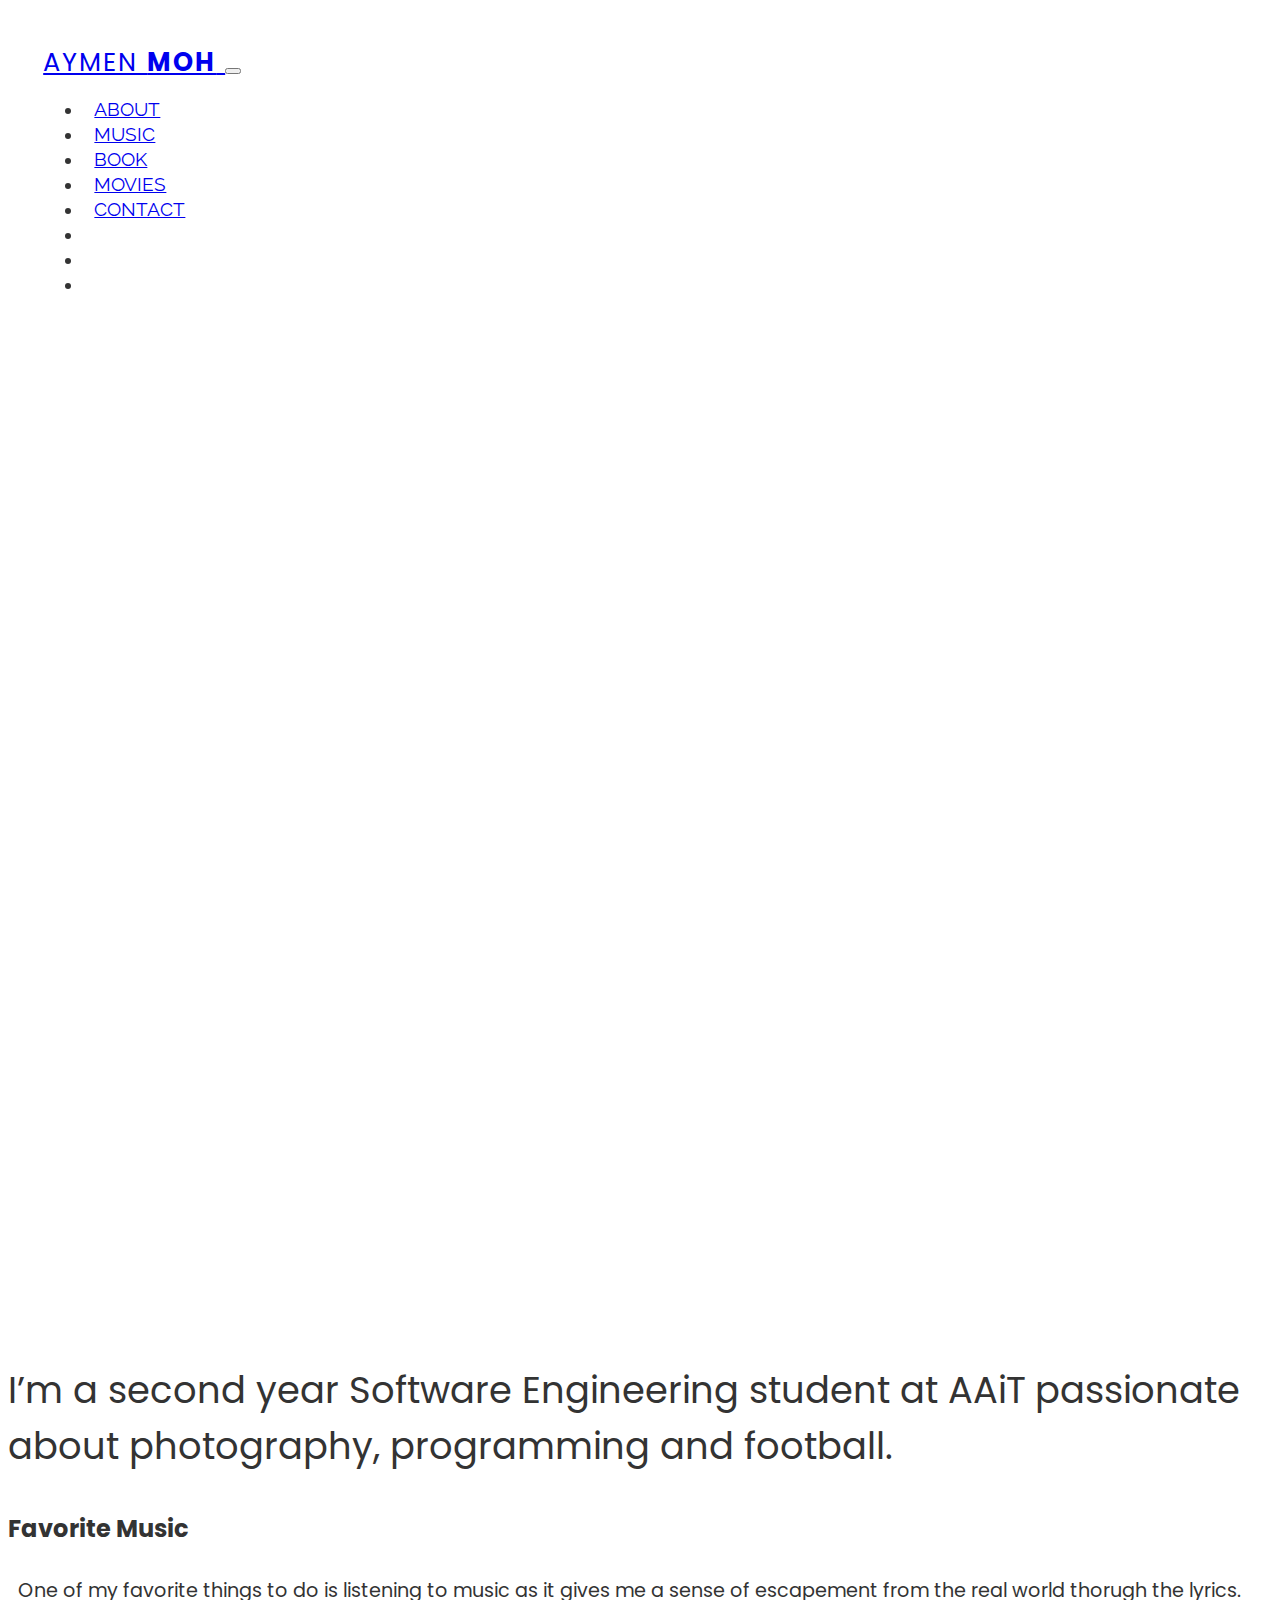
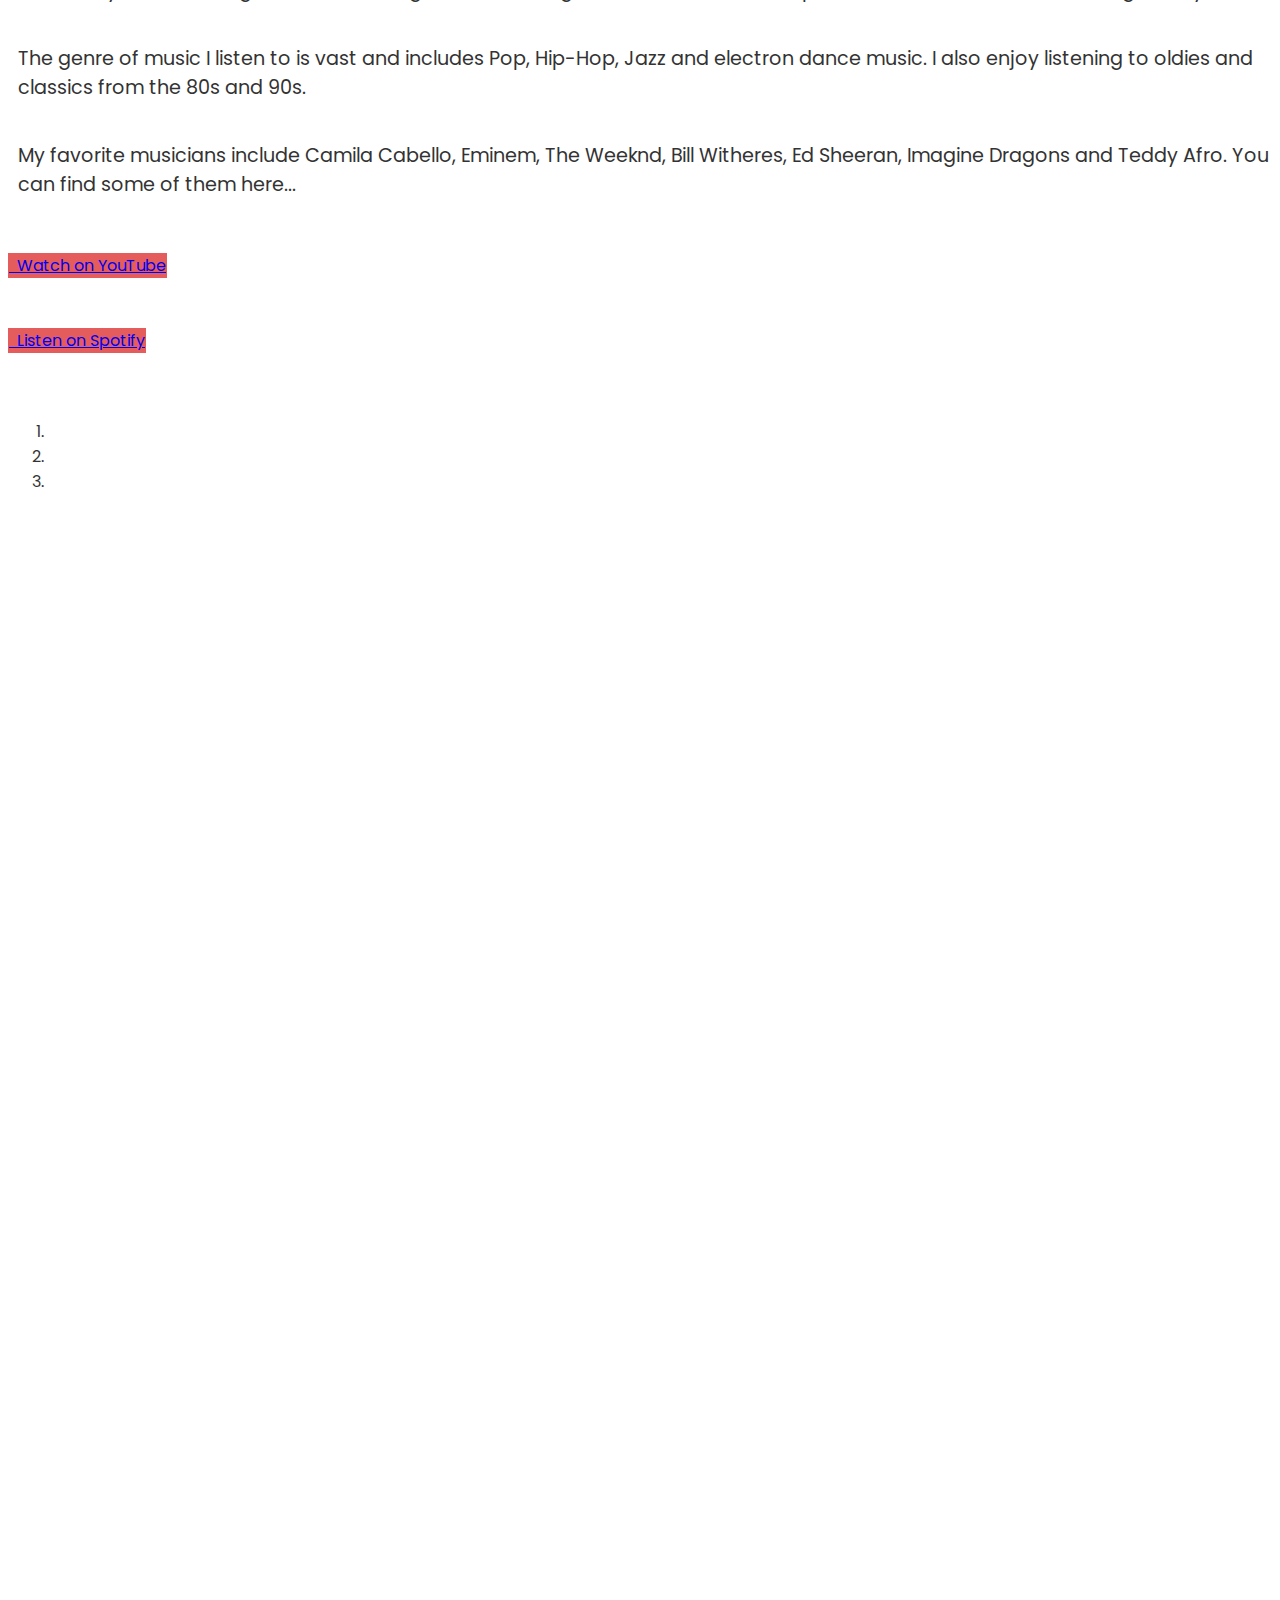
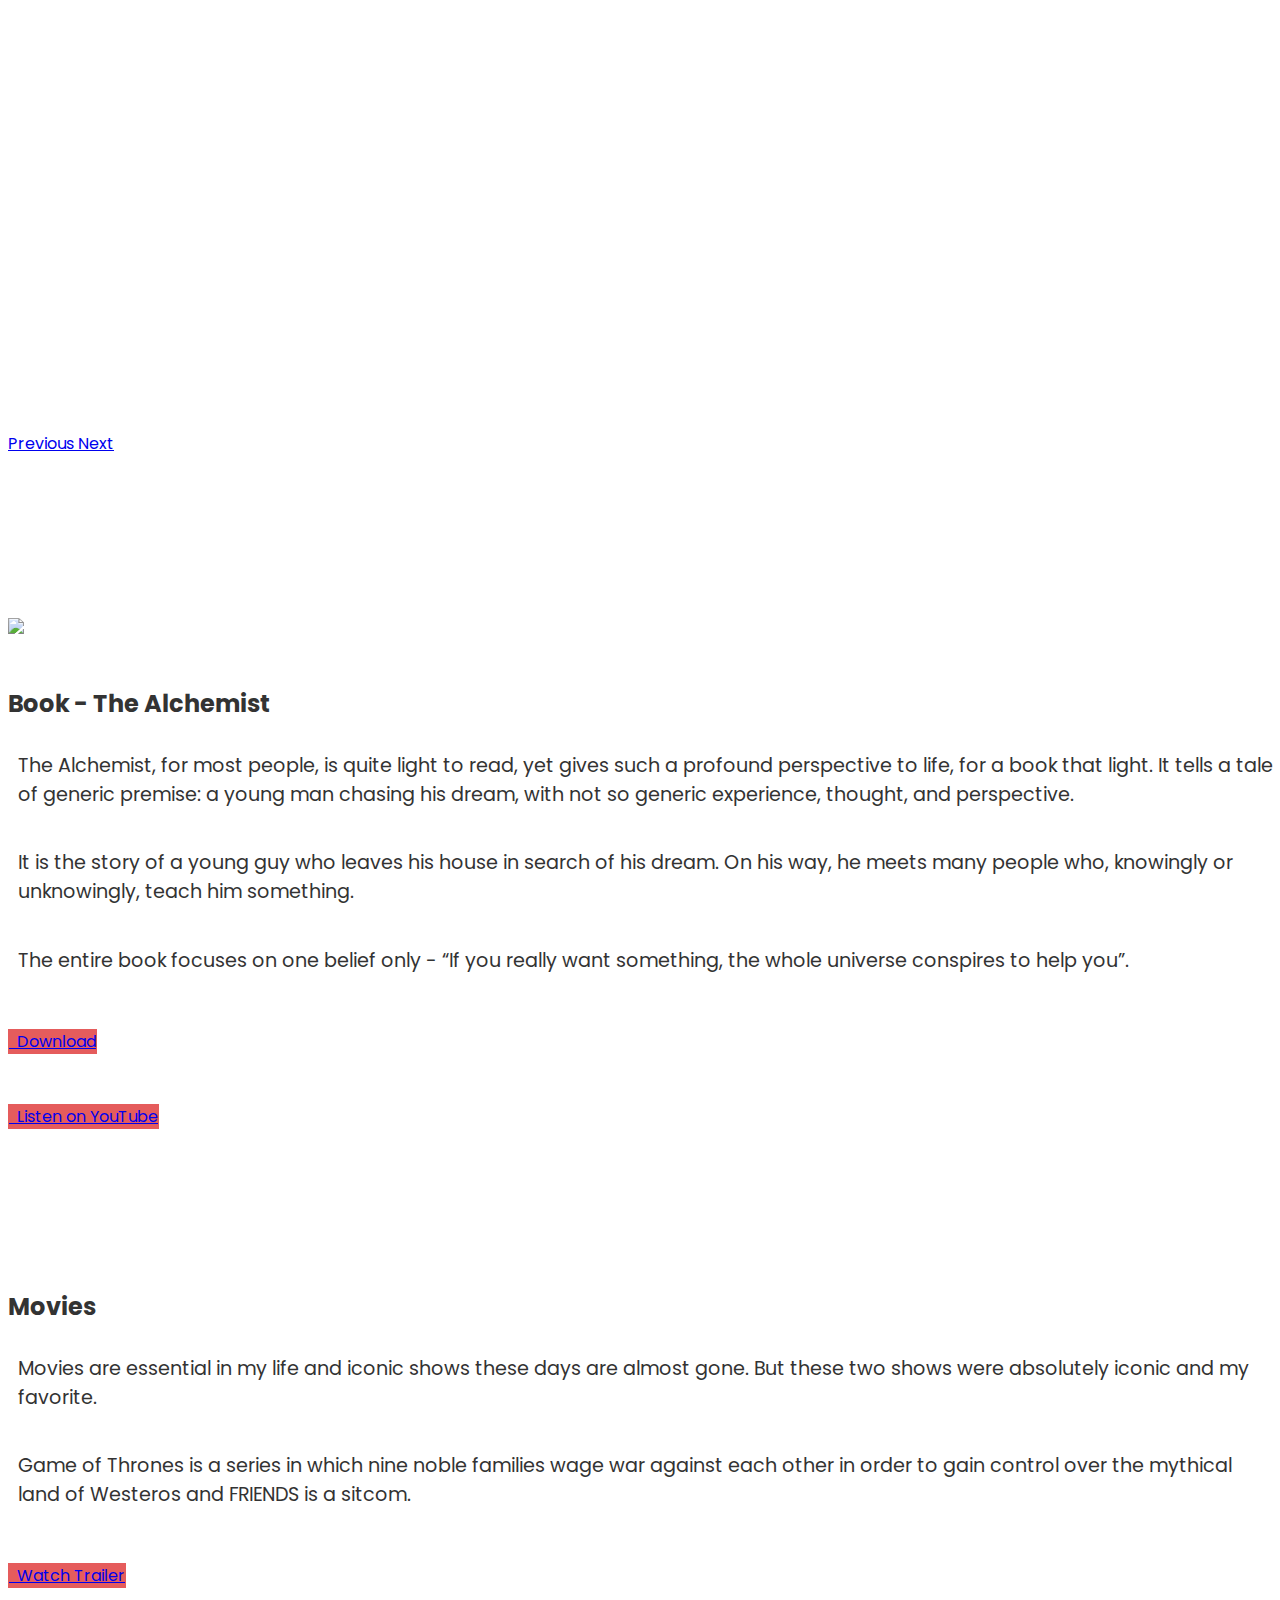
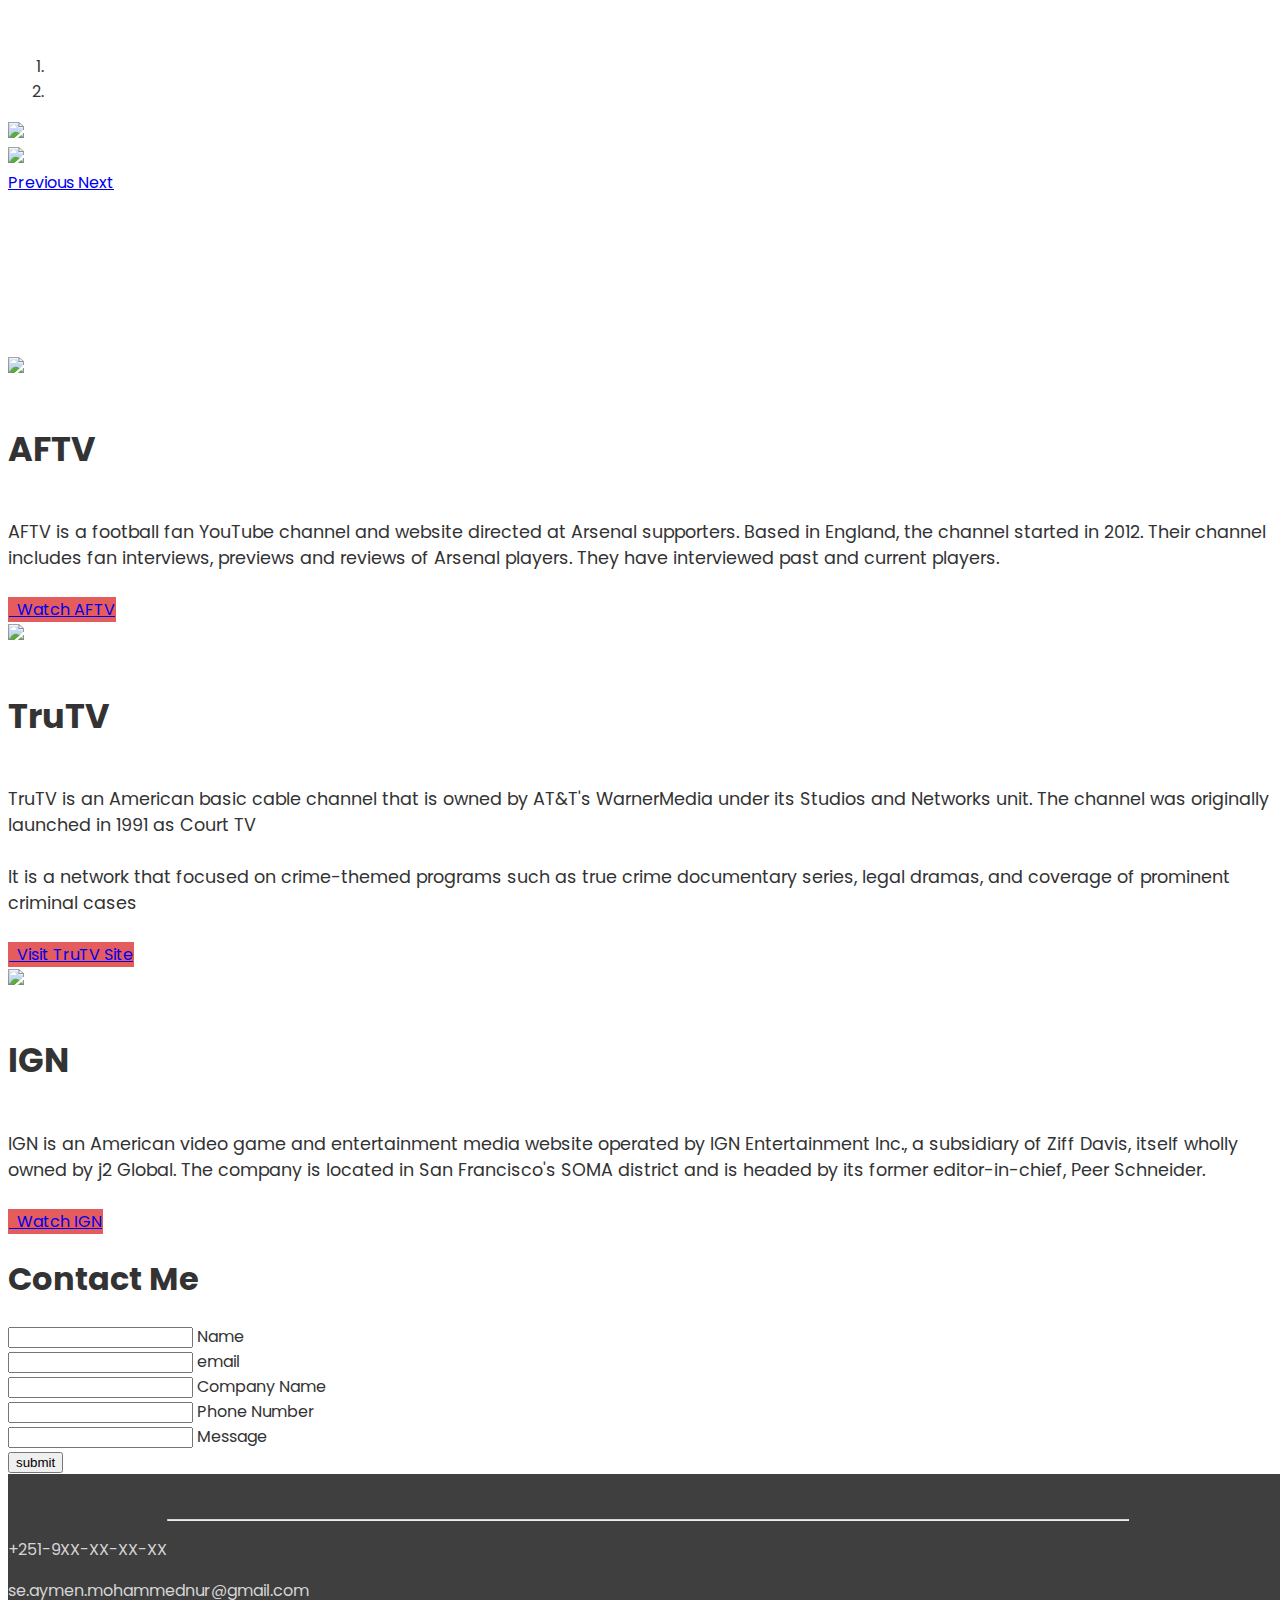
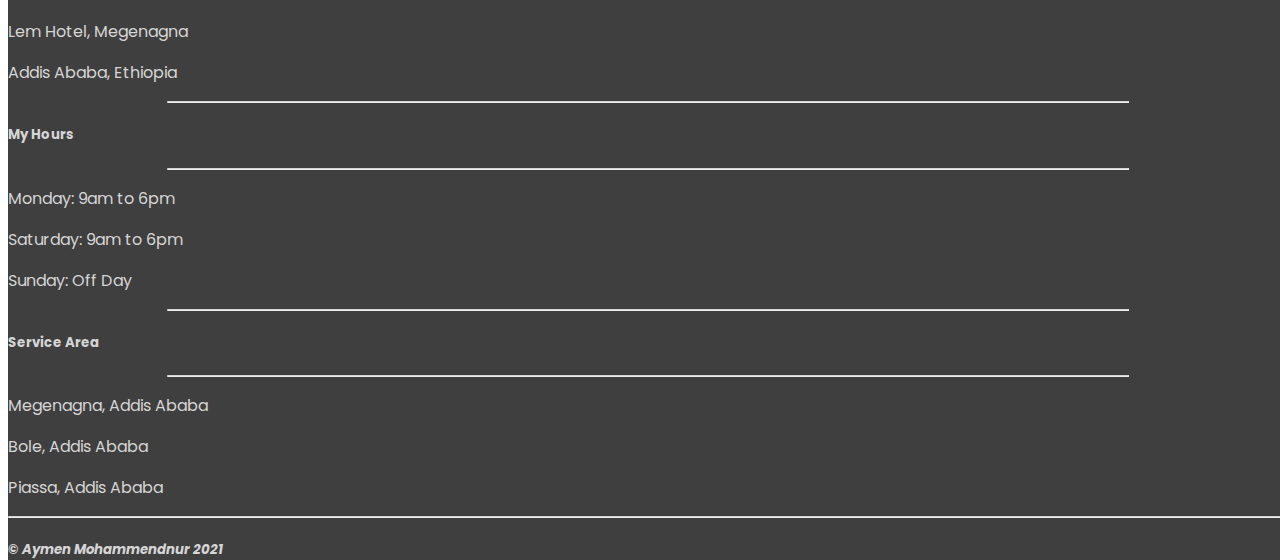
==== index.html @ ea8d8755 "In this commit, ** The Card section was edited to reflect base link. ** Footer was edited by using a" ====
<!DOCTYPE html>
<html lang="en">
<head>
    <meta charset="UTF-8">
    <meta name="viewport" content="width=device-width, initial-scale=1.0">
    <link rel="stylesheet" href="https://cdn.jsdelivr.net/npm/bootstrap@4.5.3/dist/css/bootstrap.min.css" integrity="sha384-TX8t27EcRE3e/ihU7zmQxVncDAy5uIKz4rEkgIXeMed4M0jlfIDPvg6uqKI2xXr2" crossorigin="anonymous">
    <script src="https://use.fontawesome.com/releases/v5.15.1/js/all.js"></script>
    <title>Aymen Mohammednur</title>
    <link rel="icon" href="/Asset/image/icon.png">
    <link rel="stylesheet" href="Asset/css/style.css">
</head>
<body>

    <!-- Navigation -->
    <a name="home"></a>
    <nav class="navbar navbar-expand-md navbar-light bg-light sticky-top">
        <div class="container navcont">
            <a class="navbar-brand" href="#home">Aymen <span><b>Moh</b></span> </a>
            <button class="navbar-toggler" type="button" data-toggle="collapse" data-target="#navbarResponsive">
                <span class="navbar-toggler-icon"></span>
            </button>
            <div class="collapse navbar-collapse" id="navbarResponsive">
                <ul class="navbar-nav  ml-auto">
                    <li class="nav-item active">
                        <a class="nav-link" href="#about">About</a>
                    </li>
                    <li class="nav-item">
                        <a class="nav-link" href="#music">Music</a>
                    </li>
                    <li class="nav-item">
                        <a class="nav-link" href="#book">Book</a>
                    </li>
                    <li class="nav-item">
                        <a class="nav-link" href="#movie">Movies</a>
                    </li>
                    <li class="nav-item">
                        <a class="nav-link" href="#contact">Contact</a>
                    </li>
                    <li class="nav-item">
                        <a class="nav-link" href="https://www.instagram.com/_aymenmoh_/" target="_blank"><i class="fab fa-instagram in"></i></a>
                    </li>
                    <li class="nav-item">
                        <a class="nav-link" href="https://twitter.com/Aymen_ua" target="_blank"><i class="fab fa-twitter tw"></i></a>
                    </li>
                    <li class="nav-item">
                        <a class="nav-link" href="https://www.youtube.com/channel/UC3TBDlNI3-z2DQ2HTBKBtiA" target="_blank"><i class="fab fa-youtube yt"></i></a>
                    </li>
                </ul>
            </div>
        </div>
    </nav>

    <!-- Jumbotron -->
    <div class="container-fluid">
        <div class="row jumbotron j1 text-center">
            <div class="col-12">
                <div class="display-4">Hi, I'm Aymen Mohammednur.</div>
            </div>
        </div>
    </div>

    <a name="about"></a>
    <div class="container">
        <div class="row jumbotron j2 text-center">
            <div class="col-12">
                <p class="lead">I’m a second year Software Engineering student at AAiT passionate about photography, programming and football.</p>
            </div>
        </div>
    </div>

    <!--- Two Column Section -->
    <a name="music"></a>
    <div class="container-fluid">
        <div class="row">

            <div class="col-md-6">
                <h2 class="text-center">Favorite Music</h2>
                <p class="par">One of my favorite things to do is listening to music as it gives me a sense of escapement from the real world thorugh the lyrics.</p>
                <p class="par">The genre of music I listen to is vast and includes Pop, Hip-Hop, Jazz and electron dance music. I also enjoy listening to oldies and classics from the 80s and 90s.</p>
                <p class="par">My favorite musicians include Camila Cabello, Eminem, The Weeknd, Bill Witheres, Ed Sheeran, Imagine Dragons and Teddy Afro. You can find some of them here...</p>
                <br>
                <div class="row">
                    <div class="col-md-6">
                        <a target="_blank" href="https://www.youtube.com/watch?v=CICIOJqEb5c" class="btn btn-primary btn-block"><i class="fab fa-youtube"></i>&nbsp; Watch on YouTube</a>
                    </div>
                    <br><br>
                    <div class="col-md-6">
                        <a target="_blank" href="https://open.spotify.com/playlist/41Opv4TdowO5YvBsyxOmWN" class="btn btn-primary btn-block"><i class="fab fa-spotify"></i>&nbsp; Listen on Spotify</a>
                    </div>
                </div>
                <br><br>     
            </div>

            <div class="col-md-6">
                <div id="slides" class="carousel slide" data-ride="carousel">
                    <ol class="carousel-indicators">
                        <li data-target="#slides" data-slide-to="0" class="active"></li>
                        <li data-target="#slides" data-slide-to="1"></li>
                        <li data-target="#slides" data-slide-to="2"></li>
                    </ol>
                    <div class="carousel-inner">
                        <div class="carousel-item active">
                            <iframe width="100%" height="500" src="https://www.youtube.com/embed/9XvXF1LrWgA" frameborder="0" allow="accelerometer; autoplay; clipboard-write; encrypted-media; gyroscope; picture-in-picture" allowfullscreen></iframe>
                        </div>
                        <div class="carousel-item">
                            <iframe width="100%" height="500" src="https://www.youtube.com/embed/fHI8X4OXluQ" frameborder="0" allow="accelerometer; autoplay; clipboard-write; encrypted-media; gyroscope; picture-in-picture" allowfullscreen></iframe>
                        </div>
                        <div class="carousel-item">
                            <iframe width="100%" height="500" src="https://www.youtube.com/embed/HCjNJDNzw8Y" frameborder="0" allow="accelerometer; autoplay; clipboard-write; encrypted-media; gyroscope; picture-in-picture" allowfullscreen></iframe>
                        </div>
                    </div>
                    <a class="carousel-control-prev" href="#slides" role="button" data-slide="prev">
                        <span class="carousel-control-prev-icon" aria-hidden="true"></span>
                        <span class="sr-only">Previous</span>
                    </a>
                    <a class="carousel-control-next" href="#slides" role="button" data-slide="next">
                        <span class="carousel-control-next-icon" aria-hidden="true"></span>
                        <span class="sr-only">Next</span>
                    </a>
                </div>
            </div>
            
        </div>
    </div>

    <!--- Two Column Section 2-->
    <a name="book"></a>
    <div class="small-div">
        <div class="container-fluid">
            <div class="row">
                <div class="col-md-6 book">
                    <img class="img-fluid" src="/Asset/image/book.jpg">
                    <br><br>
                </div>

                <div class="col-md-6">
                    <h2 class="centered-text-2">Book - The Alchemist</h2>
                    <p class="par">The Alchemist, for most people, is quite light to read, yet gives such a
                        profound perspective to life, for a book that light. It tells a tale of
                        generic premise: a young man chasing his dream, with not so generic
                        experience, thought, and perspective.</p>
                    <p class="par">It is the story of a young guy who leaves his house in search of his dream.
                        On his way, he meets many people who, knowingly or unknowingly, teach
                        him something.</p>
                    <p class="par">The entire book focuses on one belief only - “If you really want something,
                        the whole universe conspires to help you”.</p>
                    <br>
                    <div class="row">
                        <div class="col-md-6"><a target="_blank" href="http://93.174.95.29/main/404000/8294f6827e3607fffd4758ad7a50f77b/Paulo%20Coelho%20-%20The%20Alchemist%20%281993%29.pdf" class="btn btn-primary btn-block"><i class="fas fa-cloud-download-alt"></i>&nbsp; Download</a></div>
                        <br><br>
                        <div class="col-md-6"><a target="_blank" href="https://www.youtube.com/watch?v=1oxyBAbL_0k" class="btn btn-primary btn-block"><i class="fas fa-headphones"></i>&nbsp; Listen on YouTube</a></div>
                    </div>
                    
                    
                </div>
            </div>
        </div>
    </div>

    <!--- Two Column Section 3-->
    <a name="movie"></a>
    <div class="small-div">
        <div class="container-fluid padding">
            <div class="row padding">
                <div class="col-md-6">
                    <h2 class="centered-text-2">Movies</h2>
                    <p class="par">Movies are essential in my life and iconic shows these days are almost gone. But these two shows were absolutely iconic and my favorite.</p>
                    <p class="par">Game of Thrones is a series in which nine noble families wage war against each other in order to gain control over the mythical land of Westeros and FRIENDS is a sitcom.</p>
                    <br>
                    <div class="row">
                        <div class="col-md-6">
                            <a target="_blank" href="https://www.youtube.com/watch?v=gcTkNV5Vg1E" class="btn btn-primary btn-block"><i class="fab fa-youtube"></i>&nbsp; Watch Trailer</a>
                        </div>
                    </div>          
                    <br><br>
                </div>

                <div class="col-md-6">
                    <div id="slides1" class="carousel slide" data-ride="carousel">
                        <ol class="carousel-indicators">
                            <li data-target="#slides1" data-slide-to="0" class="active"></li>
                            <li data-target="#slides1" data-slide-to="1"></li>
                        </ol>
                        <div class="carousel-inner">
                            <div class="carousel-item active">
                                <img src="https://www.denofgeek.com/wp-content/uploads/2019/02/game_of_thrones_season_8_posters_revealed_night_king.jpg?resize=768%2C432" class="d-block w-100">
                            </div>
                            <div class="carousel-item">
                                <img src="https://cdn.mos.cms.futurecdn.net/b4ERr2LQcbAMctgTpJVA2B-1200-80.jpg" class="d-block w-100">
                            </div>
                        </div>
                        <a class="carousel-control-prev" href="#slides1" role="button" data-slide="prev">
                            <span class="carousel-control-prev-icon" aria-hidden="true"></span>
                            <span class="sr-only">Previous</span>
                        </a>
                        <a class="carousel-control-next" href="#slides1" role="button" data-slide="next">
                            <span class="carousel-control-next-icon" aria-hidden="true"></span>
                            <span class="sr-only">Next</span>
                        </a>
                    </div>
                </div>
            </div>
        </div>
    </div>

    <!--- Cards -->
    <div class="small-div">
        <div class="container-fluid">
            <div class="row">
                <div class="col-md-4">
                    <div class="card">
                        <img class="card-img-top" src="https://yt3.ggpht.com/ytc/AAUvwniLl7OesYjCTfZ-9psJroLEQmDFH0oXOIP81Q_ZeA=s900-c-k-c0x00ffffff-no-rj">
                        <div class="card-body">
                            <h4 class="card-title">AFTV</h4>
                            <p class="card-text">AFTV is a football fan YouTube channel and website directed at Arsenal supporters. Based in England, the channel started in 2012. Their channel includes fan interviews, previews and reviews of Arsenal players. They have interviewed past and current players.
                            </p>
                            <a target="_blank" href="https://www.youtube.com/channel/UCBTy8j2cPy6zw68godcE7MQ" class="btn btn-primary btn-block"><i class="fab fa-youtube"></i>&nbsp; Watch AFTV</a>
                        </div>
                    </div>
                </div>
                <div class="col-md-4">
                    <div class="card">
                        <img class="card-img-top" src="https://yt3.ggpht.com/ytc/AAUvwng4CDFFT5qUojqHqAJX9Jka0zOfO1AR4xaHodTzAA=s900-c-k-c0x00ffffff-no-rj">
                        <div class="card-body">
                            <h4 class="card-title">TruTV</h4>
                            <p class="card-text">TruTV is an American basic cable channel that is owned by AT&T's WarnerMedia under its Studios and Networks unit. The channel was originally launched in 1991 as Court TV</p>
                            <p class="card-text">It is a network that focused on crime-themed programs such as true crime documentary series, legal dramas, and coverage of prominent criminal cases</p>
                            <a target="_blank" href="https://www.trutv.com/" class="btn btn-primary btn-block"><i class="far fa-eye"></i>&nbsp; Visit TruTV Site</a>
                        </div>
                    </div>
                </div>
                <div class="col-md-4">
                    <div class="card">
                        <img class="card-img-top" src="https://yt3.ggpht.com/ytc/AAUvwnhEEp4Sr7BnRkYHJEYa2cyJCWHd4cLni_tyUF8Rv9U=s900-c-k-c0x00ffffff-no-rj">
                        <div class="card-body">
                            <h4 class="card-title">IGN</h4>
                            <p class="card-text"> IGN is an American video game and entertainment media website operated by IGN Entertainment Inc., a subsidiary of Ziff Davis, itself wholly owned by j2 Global. The company is located in San Francisco's SOMA district and is headed by its former editor-in-chief, Peer Schneider. </p>
                            <a target="_blank" href="https://www.youtube.com/channel/UCKy1dAqELo0zrOtPkf0eTMw" class="btn btn-primary btn-block"><i class="fab fa-youtube"></i>&nbsp; Watch IGN</a>
                        </div>
                    </div>
                </div>
            </div>
        </div>
    </div>

    <!-- Contact -->
    <a name="contact"></a>
    <section class="contact-form-sec">
        <h1 class="title">Contact Me</h1>

        <div class="container">
            <div class="contact-form row">
                <div class="form-field col-lg-6">
                    <input id="name" class="input-text" type="text" name="">
                    <label for="name" class="label">Name</label>
                </div>
                <div class="form-field col-lg-6">
                    <input id="email" class="input-text" type="email" name="">
                    <label for="email" class="label">email</label>
                </div>
                <div class="form-field col-lg-6">
                    <input id="company" class="input-text" type="text" name="">
                    <label for="company" class="label">Company Name</label>
                </div>
                <div class="form-field col-lg-6">
                    <input id="phone" class="input-text" type="text" name="">
                    <label for="phone" class="label">Phone Number</label>
                </div>
                <div class="form-field col-lg-12">
                    <input id="message" class="input-text" type="text" name="">
                    <label for="message" class="label">Message</label>
                </div>
                <div class="form-field col-lg-12">
                    <input class="submit-btn" type="submit" value="submit">
                </div>
            </div>
        </div>
    </section>

    <footer>
        <div class="container-fluid padding">
            <div class="row text-center">
                <div class="col-md-4">
                    <hr class="light">
                    <p>+251-9XX-XX-XX-XX</p>
                    <p>se.aymen.mohammednur@gmail.com</p>
                    <p>Lem Hotel, Megenagna</p>
                    <p>Addis Ababa, Ethiopia</p>
                </div>
                <div class="col-md-4">
                    <hr class="light">
                    <h5>My Hours</h5>
                    <hr class="light">
                    <p>Monday: 9am to 6pm</p>
                    <p>Saturday: 9am to 6pm</p>
                    <p>Sunday: Off Day  </p>
                </div>
                <div class="col-md-4">
                    <hr class="light">
                    <h5>Service Area</h5>
                    <hr class="light">
                    <p>Megenagna, Addis Ababa</p>
                    <p>Bole, Addis Ababa</p>
                    <p>Piassa, Addis Ababa</p>
                </div>
                <div class="col-12">
                    <hr class="light-last">
                    <h5>&copy; <i>Aymen Mohammendnur 2021</i> </h5>
                </div>
            </div>
        </div>
    </footer>

    <script src="https://code.jquery.com/jquery-3.5.1.slim.min.js" integrity="sha384-DfXdz2htPH0lsSSs5nCTpuj/zy4C+OGpamoFVy38MVBnE+IbbVYUew+OrCXaRkfj" crossorigin="anonymous"></script>
    <script src="https://cdn.jsdelivr.net/npm/bootstrap@4.5.3/dist/js/bootstrap.bundle.min.js" integrity="sha384-ho+j7jyWK8fNQe+A12Hb8AhRq26LrZ/JpcUGGOn+Y7RsweNrtN/tE3MoK7ZeZDyx" crossorigin="anonymous"></script>

</body>
</html>
---- Asset/css/style.css ----
@import url('https://fonts.googleapis.com/css?family=Poppins:400,500,700');
@import url('https://fonts.googleapis.com/css2?family=Raleway&display=swap');
@import url('https://fonts.googleapis.com/css2?family=Montserrat:wght@900&display=swap');

html, body {
    height: 100%;
    width: 100%;
    font-family: 'Poppins', sans-serif;
    color: #333333;
}

.navbar{
    padding: 2.2rem;
}

.navbar-brand{
    font-size: 1.6rem;
    text-transform: uppercase;
    letter-spacing: 2px;
}

.navbar-brand:hover{
    font-style: italic;
}

.navbar-nav li{
    padding: 0rem 0.7rem;
}

.nav-link{
    font-size: 1.2rem;
    font-family: 'Raleway', sans-serif;
}

.nav-item{
    text-transform: uppercase;
}

.tw,
.in,
.yt{
    color: #2C2F35;
}

.fa-twitter:hover,
.fa-instagram:hover,
.fa-youtube:hover{
color: #c9c9c9;
}

.j1{
    background: url("/Asset/image/bg.jfif");
    height: 46rem;
    background-size: cover;
    clip-path: polygon(0 0, 100% 0, 100% 90%, 50% 100%, 0 90%);
}

.display-4{
    color: white;
    position: relative;
    margin-top: 15rem;
    /* top: 50%;
    left: 50%;
    transform: translate(-50%, -50%); */
    font-size: 3.2rem;
    text-transform: uppercase;
    font-family: 'Montserrat', sans-serif;
    letter-spacing: 2px;
}

.j2{
    background-color: white;
    /* margin: 6rem 14rem; */
}

.j2 p{
    font-size: 2.3rem;
}

.par{
    font-size: 1.2rem;
    padding: 10px;
}

.btn-primary{
    background-color: #E55C5C;
    border: 1px solid #E55C5C;
}

.btn-primary:hover{
    background-color: #EA6E6E;
    border: 1px solid #EA6E6E ;
}

.card-title{
    font-size: 2.1rem;
}

.card-text{
    font-size: 1.1rem;
    margin-top: 1.6rem;
    margin-bottom: 1.6rem;
}

.card{
    border: none;
}

.small-div{
    margin-top: 10rem;
}

footer{
    background-color: #3f3f3f;
    color: #d5d5d5;
    padding-top: 2rem;
}

hr.light{
    border-top: 1px solid #d5d5d5;
    width: 75%;
    margin-top: .8rem;
    margin-bottom: 1rem;
}
hr.light-last{
    width: 100%;
    border-top: 1px solid #d5d5d5;
    margin-top: .8rem;
    margin-bottom: 1rem;
}
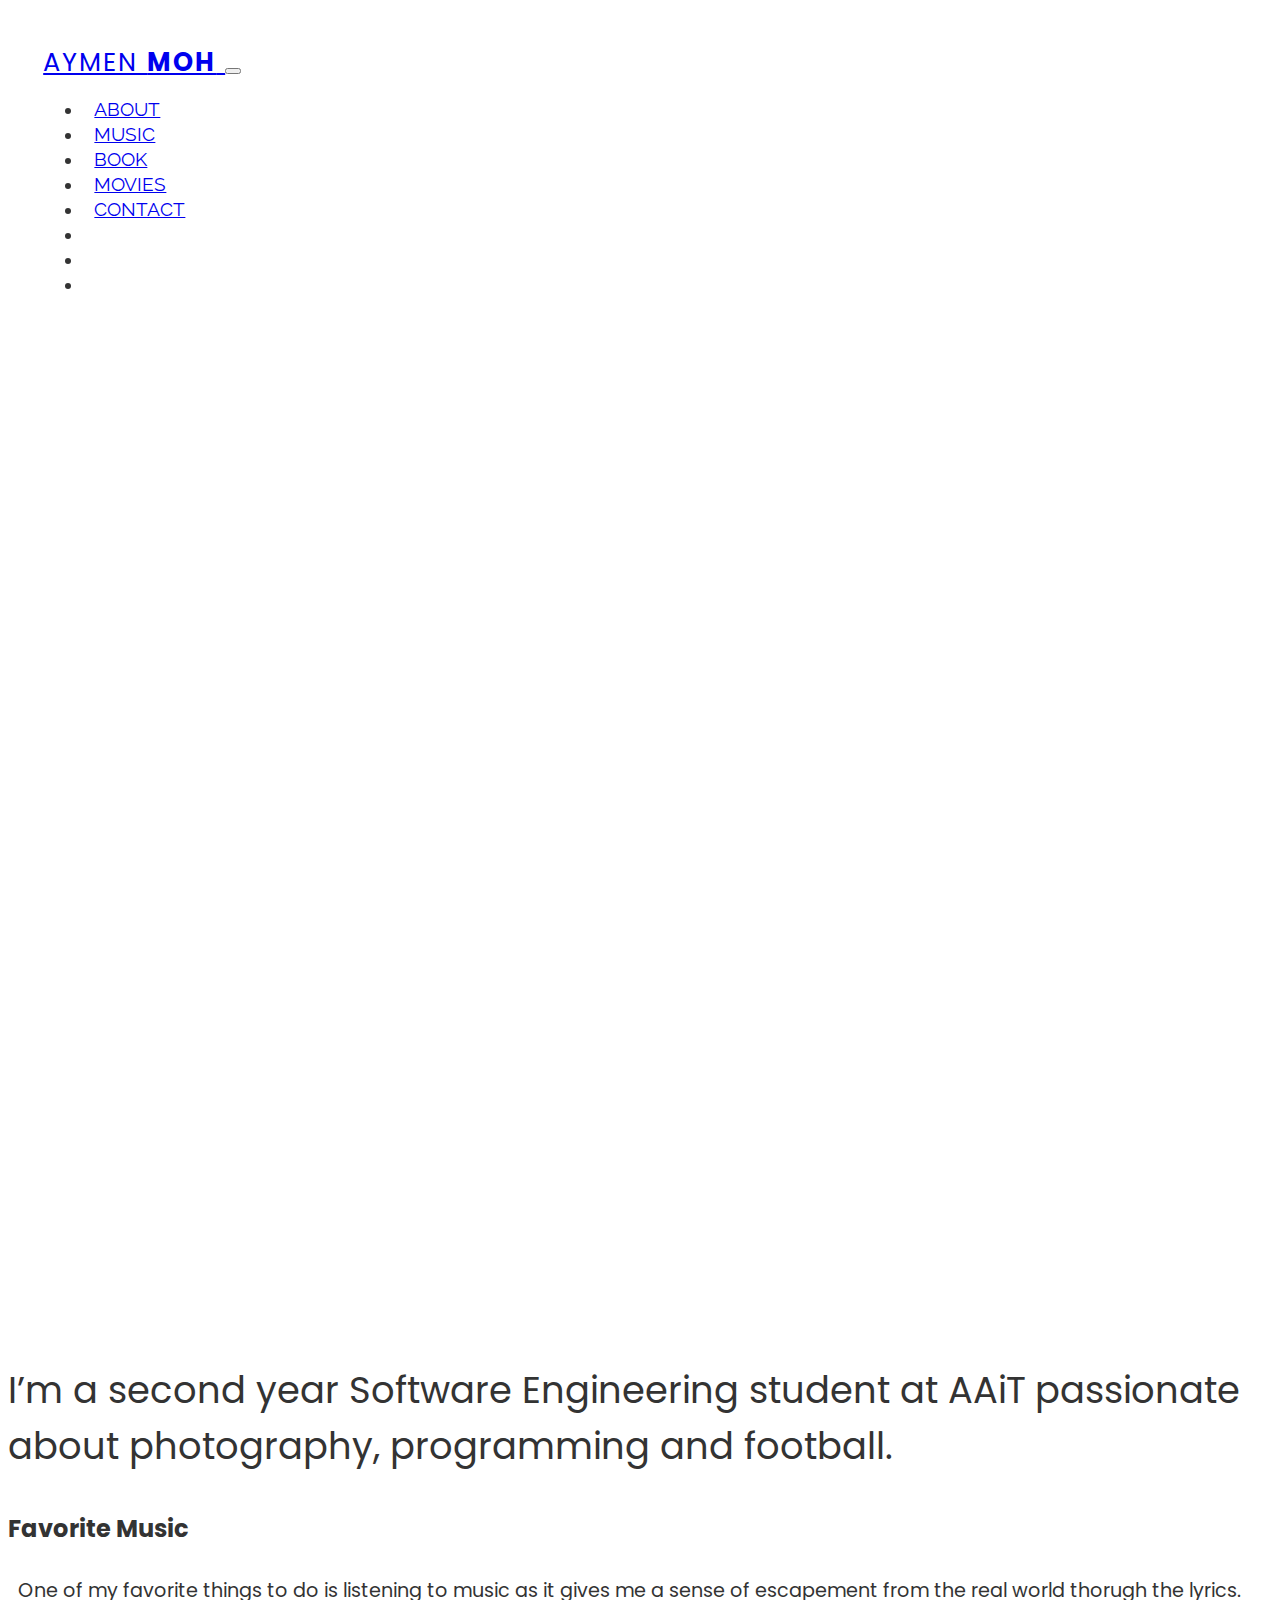
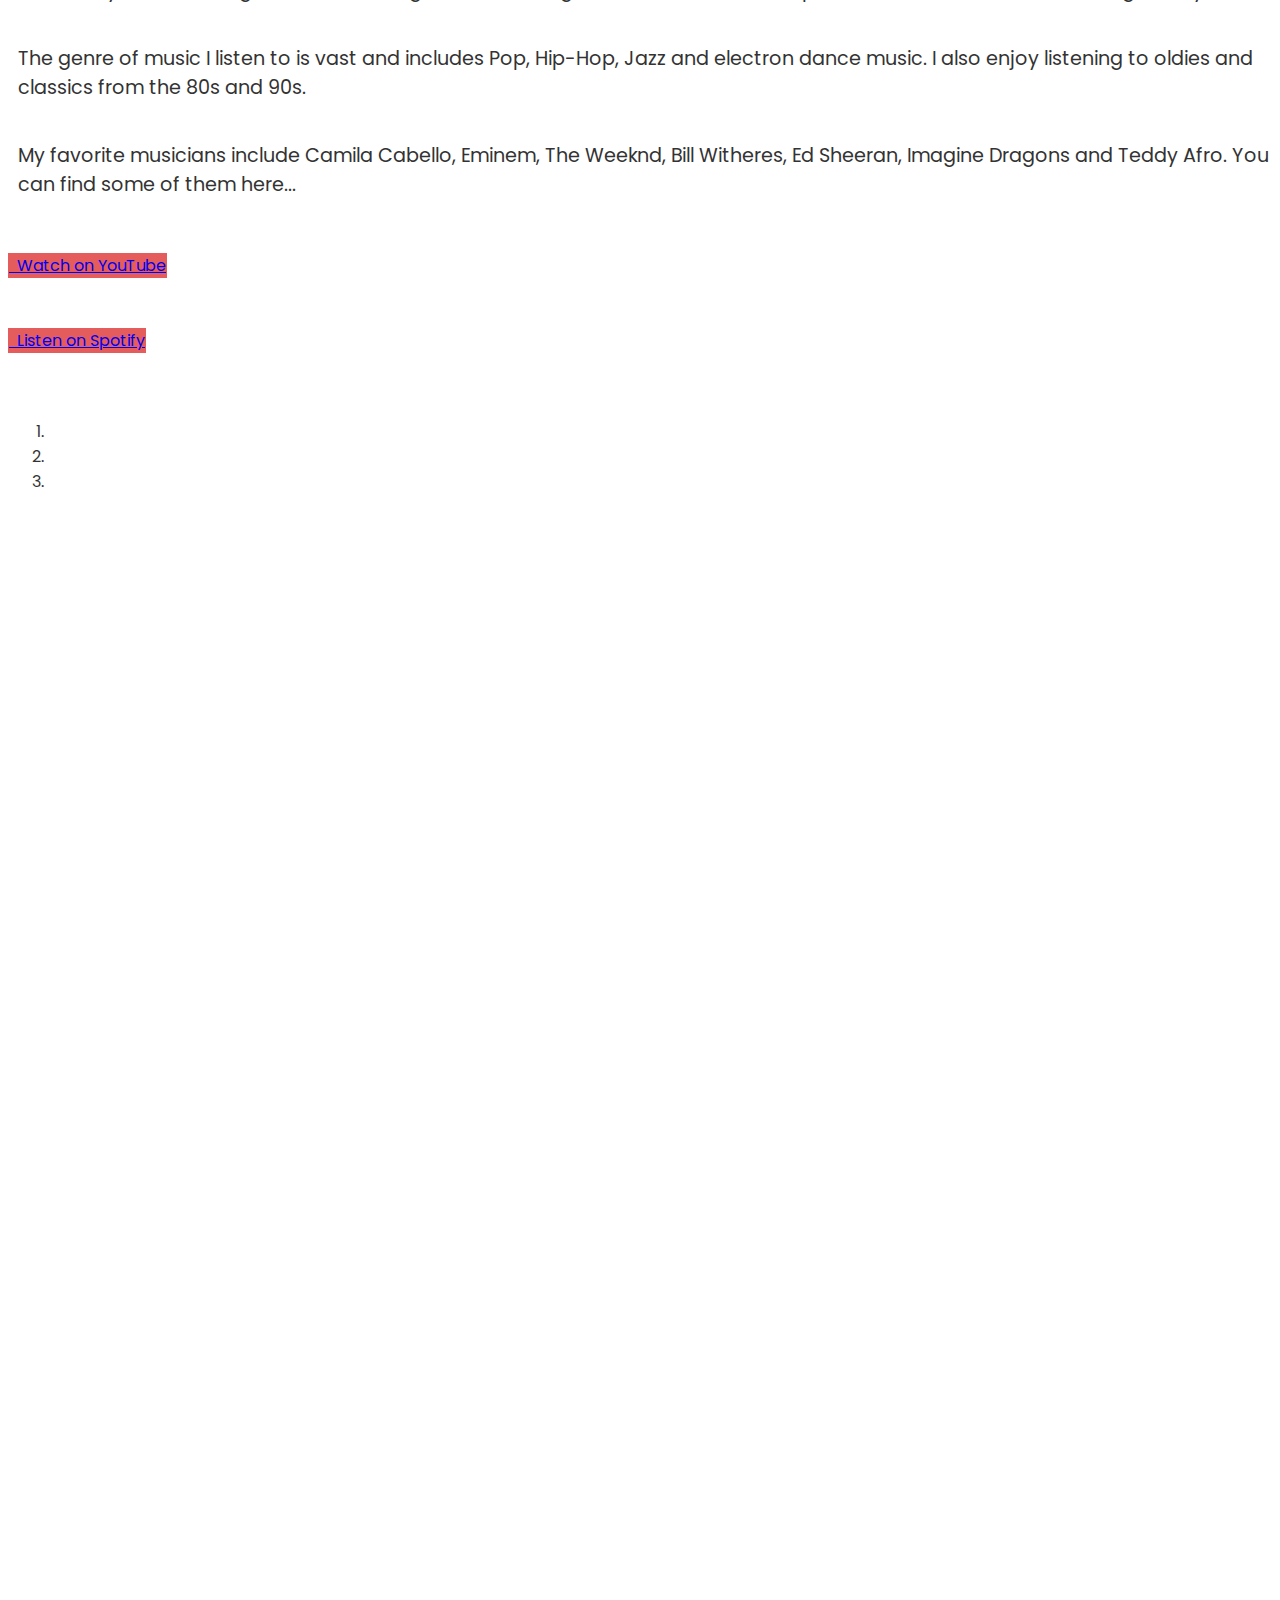
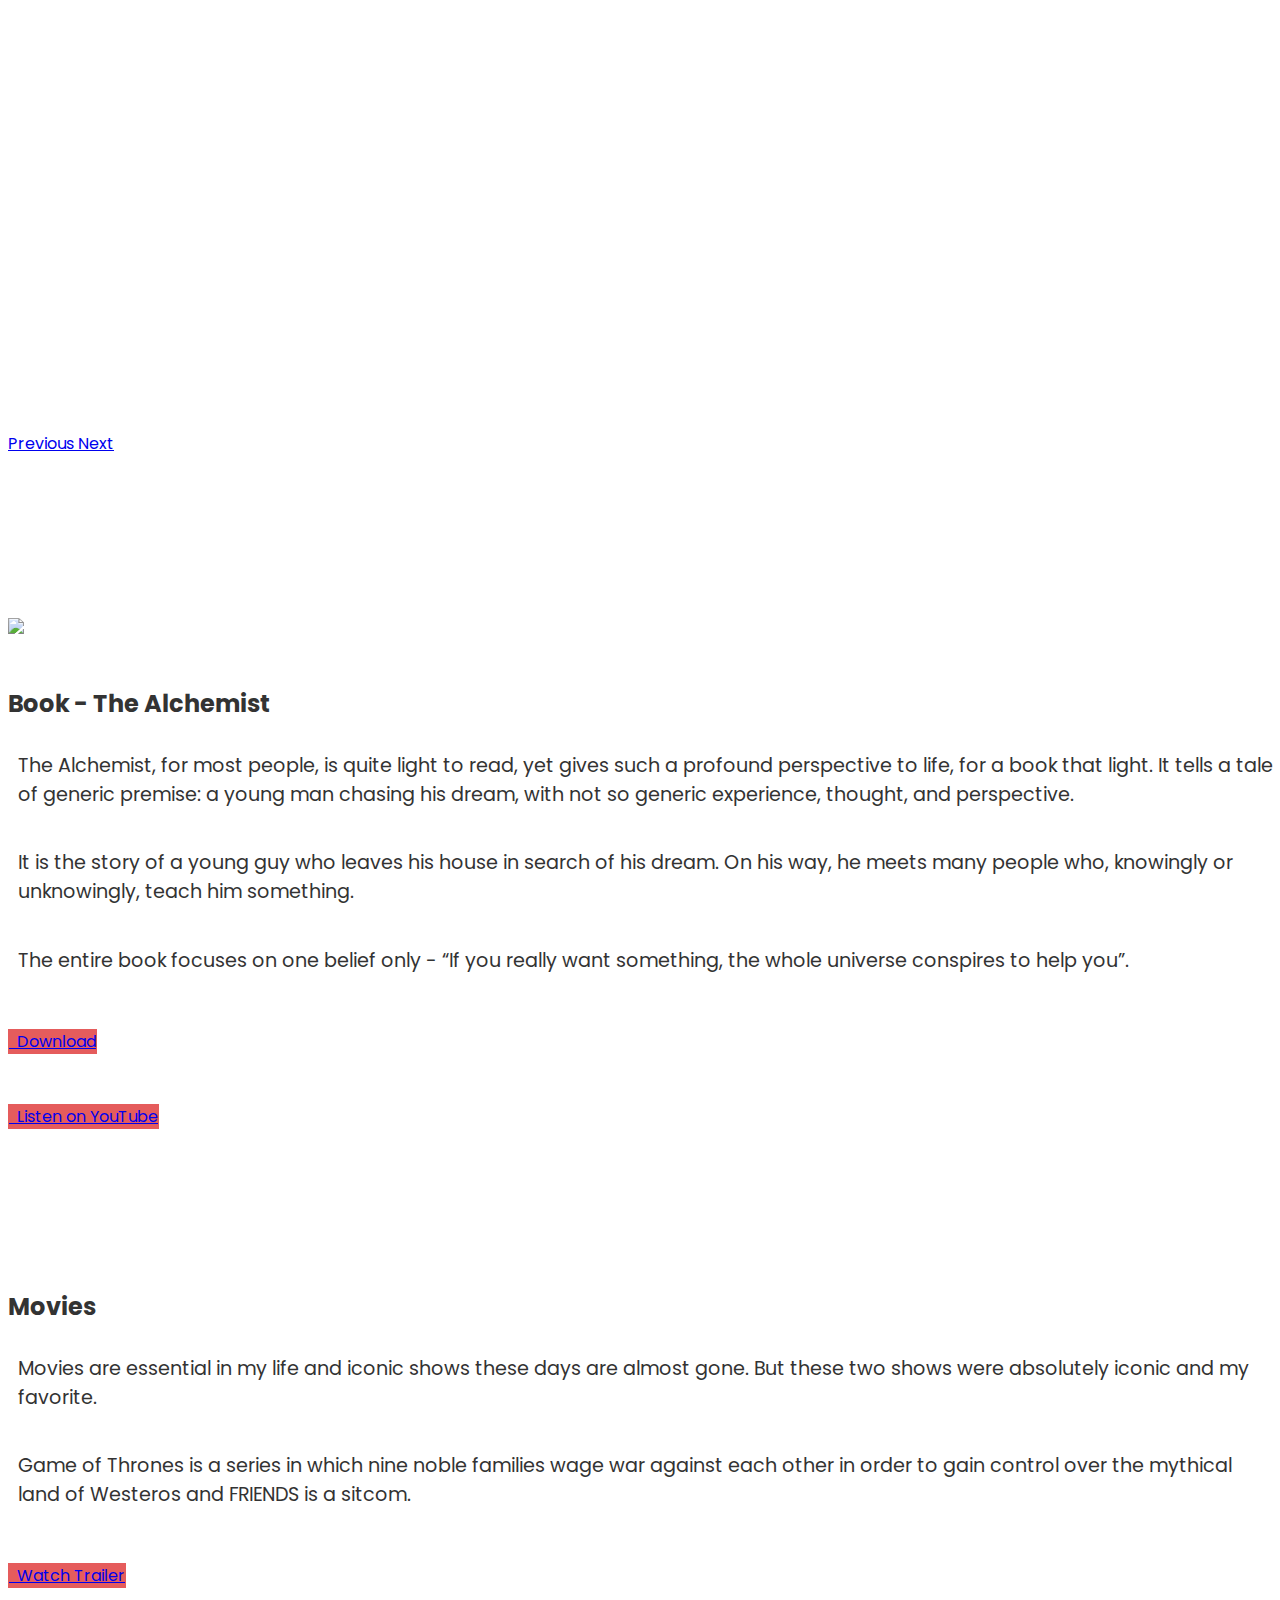
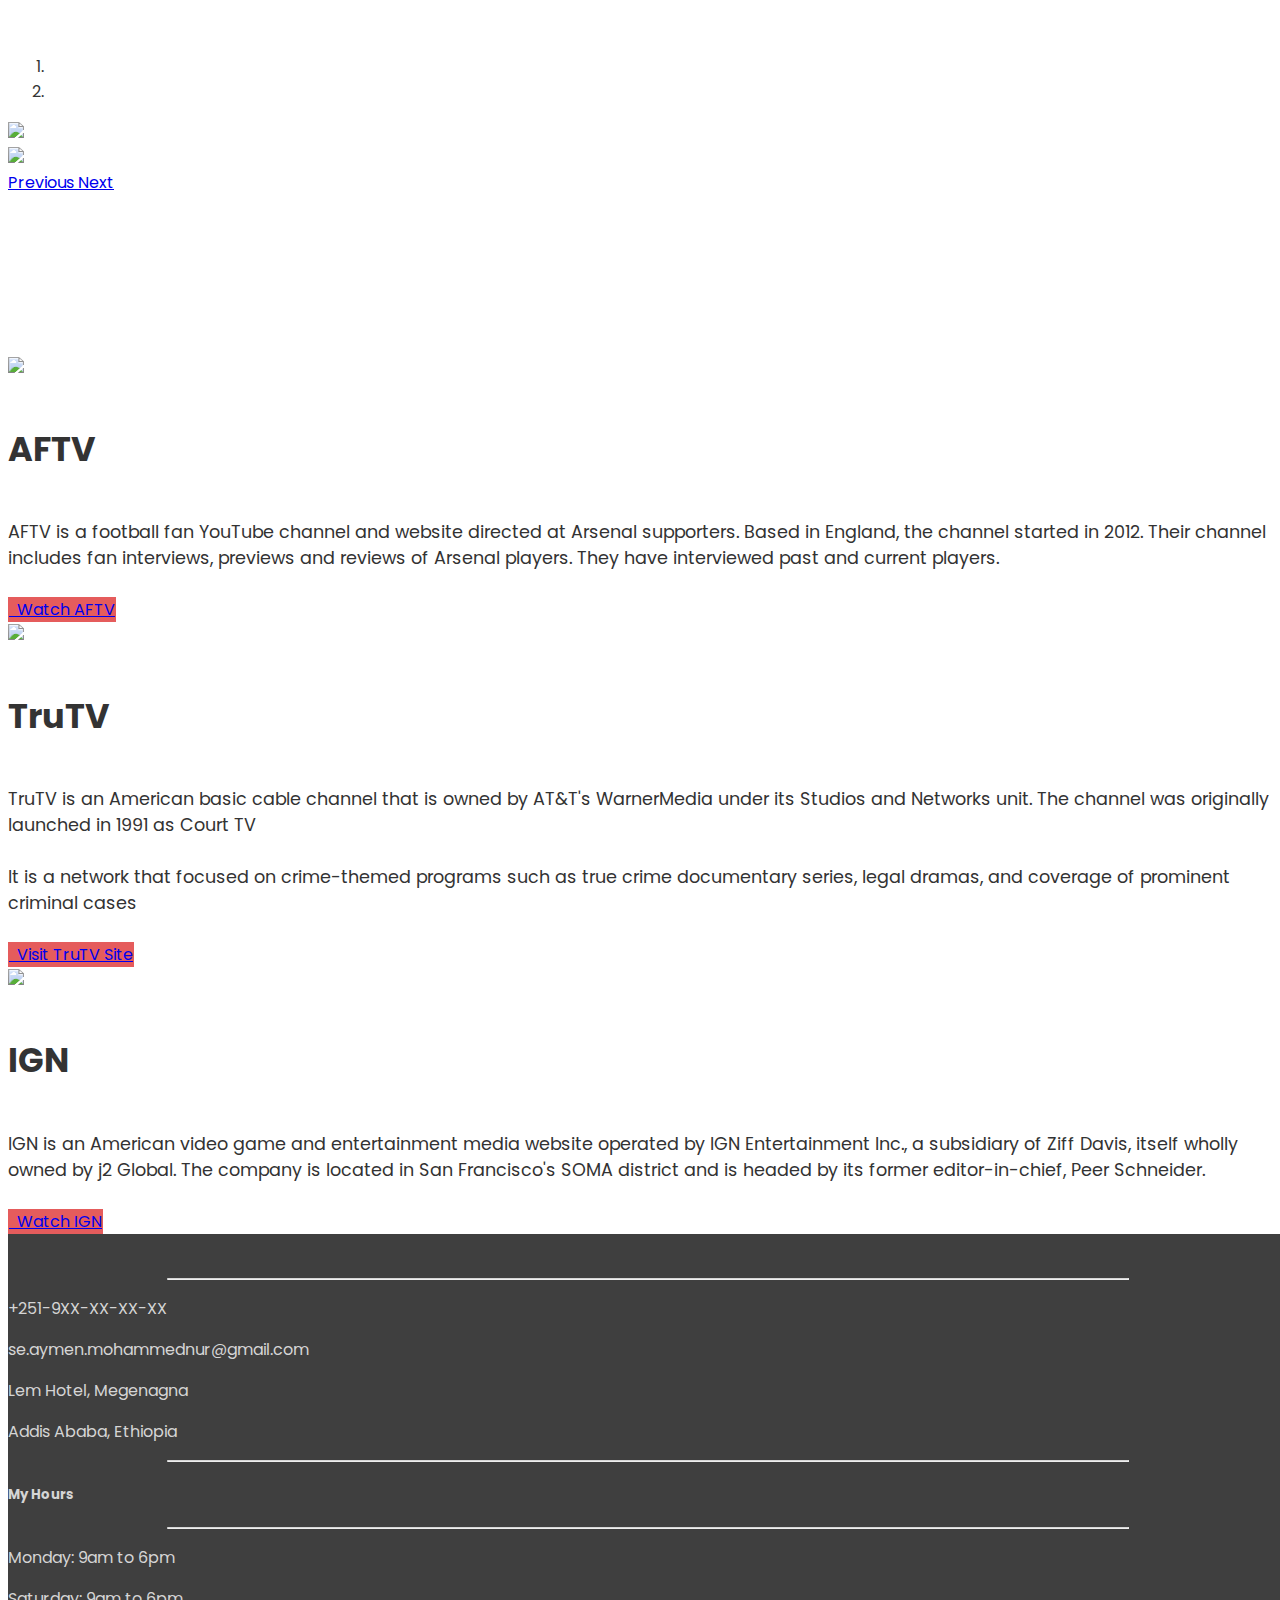
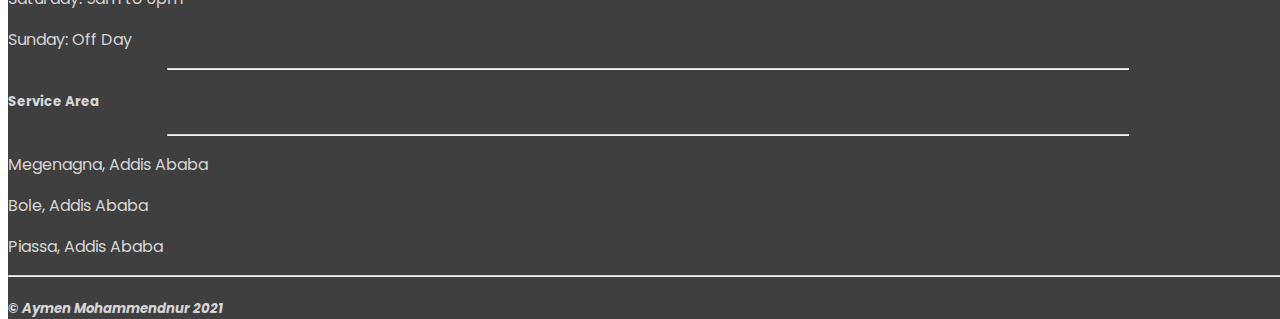
==== commit 004a523c: "In this commit, ** The contact form was migrated to a new contact.html file." ====
--- a/index.html
+++ b/index.html
@@ -34,7 +34,7 @@
                         <a class="nav-link" href="#movie">Movies</a>
                     </li>
                     <li class="nav-item">
-                        <a class="nav-link" href="#contact">Contact</a>
+                        <a target="_blank" class="nav-link" href="contact.html">Contact</a>
                     </li>
                     <li class="nav-item">
                         <a class="nav-link" href="https://www.instagram.com/_aymenmoh_/" target="_blank"><i class="fab fa-instagram in"></i></a>
@@ -243,40 +243,6 @@
         </div>
     </div>
 
-    <!-- Contact -->
-    <a name="contact"></a>
-    <section class="contact-form-sec">
-        <h1 class="title">Contact Me</h1>
-
-        <div class="container">
-            <div class="contact-form row">
-                <div class="form-field col-lg-6">
-                    <input id="name" class="input-text" type="text" name="">
-                    <label for="name" class="label">Name</label>
-                </div>
-                <div class="form-field col-lg-6">
-                    <input id="email" class="input-text" type="email" name="">
-                    <label for="email" class="label">email</label>
-                </div>
-                <div class="form-field col-lg-6">
-                    <input id="company" class="input-text" type="text" name="">
-                    <label for="company" class="label">Company Name</label>
-                </div>
-                <div class="form-field col-lg-6">
-                    <input id="phone" class="input-text" type="text" name="">
-                    <label for="phone" class="label">Phone Number</label>
-                </div>
-                <div class="form-field col-lg-12">
-                    <input id="message" class="input-text" type="text" name="">
-                    <label for="message" class="label">Message</label>
-                </div>
-                <div class="form-field col-lg-12">
-                    <input class="submit-btn" type="submit" value="submit">
-                </div>
-            </div>
-        </div>
-    </section>
-
     <footer>
         <div class="container-fluid padding">
             <div class="row text-center">
--- a/Asset/css/style.css
+++ b/Asset/css/style.css
@@ -127,4 +127,16 @@
     border-top: 1px solid #d5d5d5;
     margin-top: .8rem;
     margin-bottom: 1rem;
+}
+
+@media (min-width: 1200px) {
+    .big-div{
+        margin: 0rem 15rem;
+    }
+}
+
+@media (max-width: 1200px) {
+    .j2{
+        margin: 0rem;
+    }
 }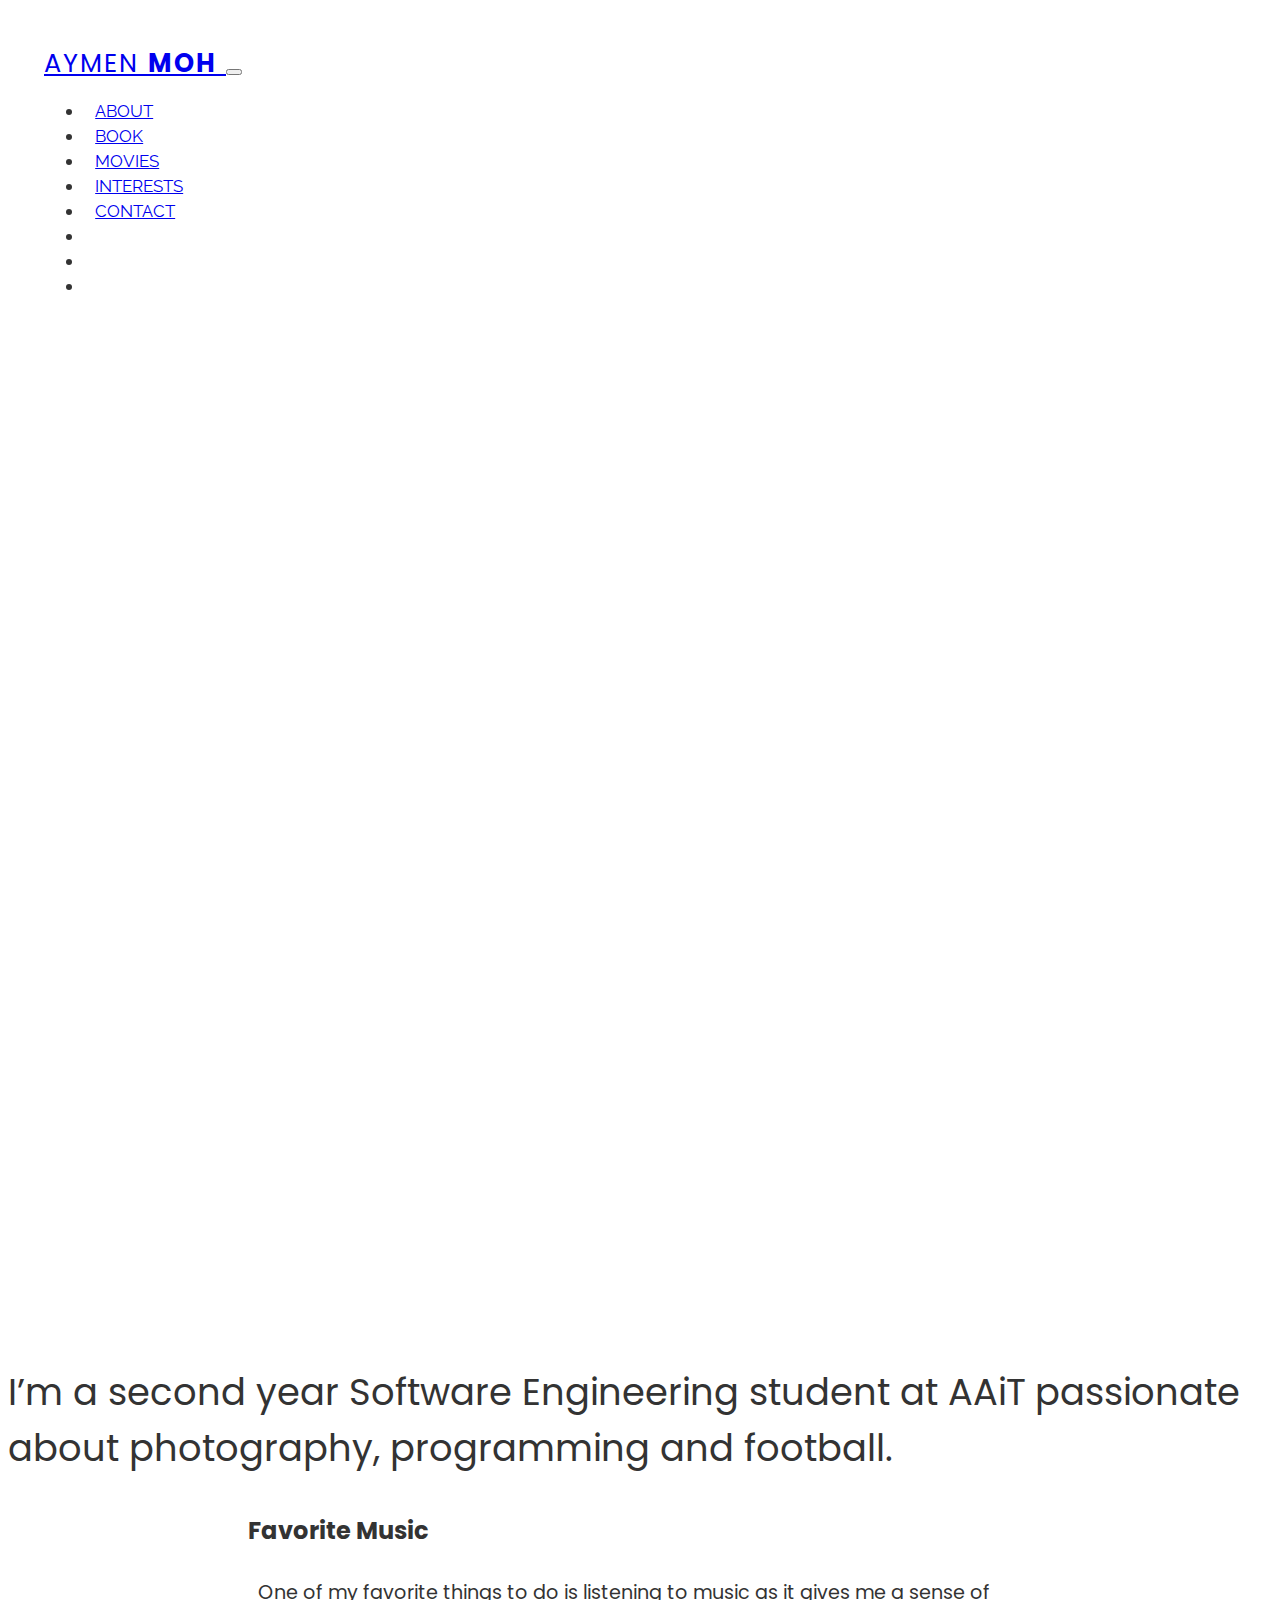
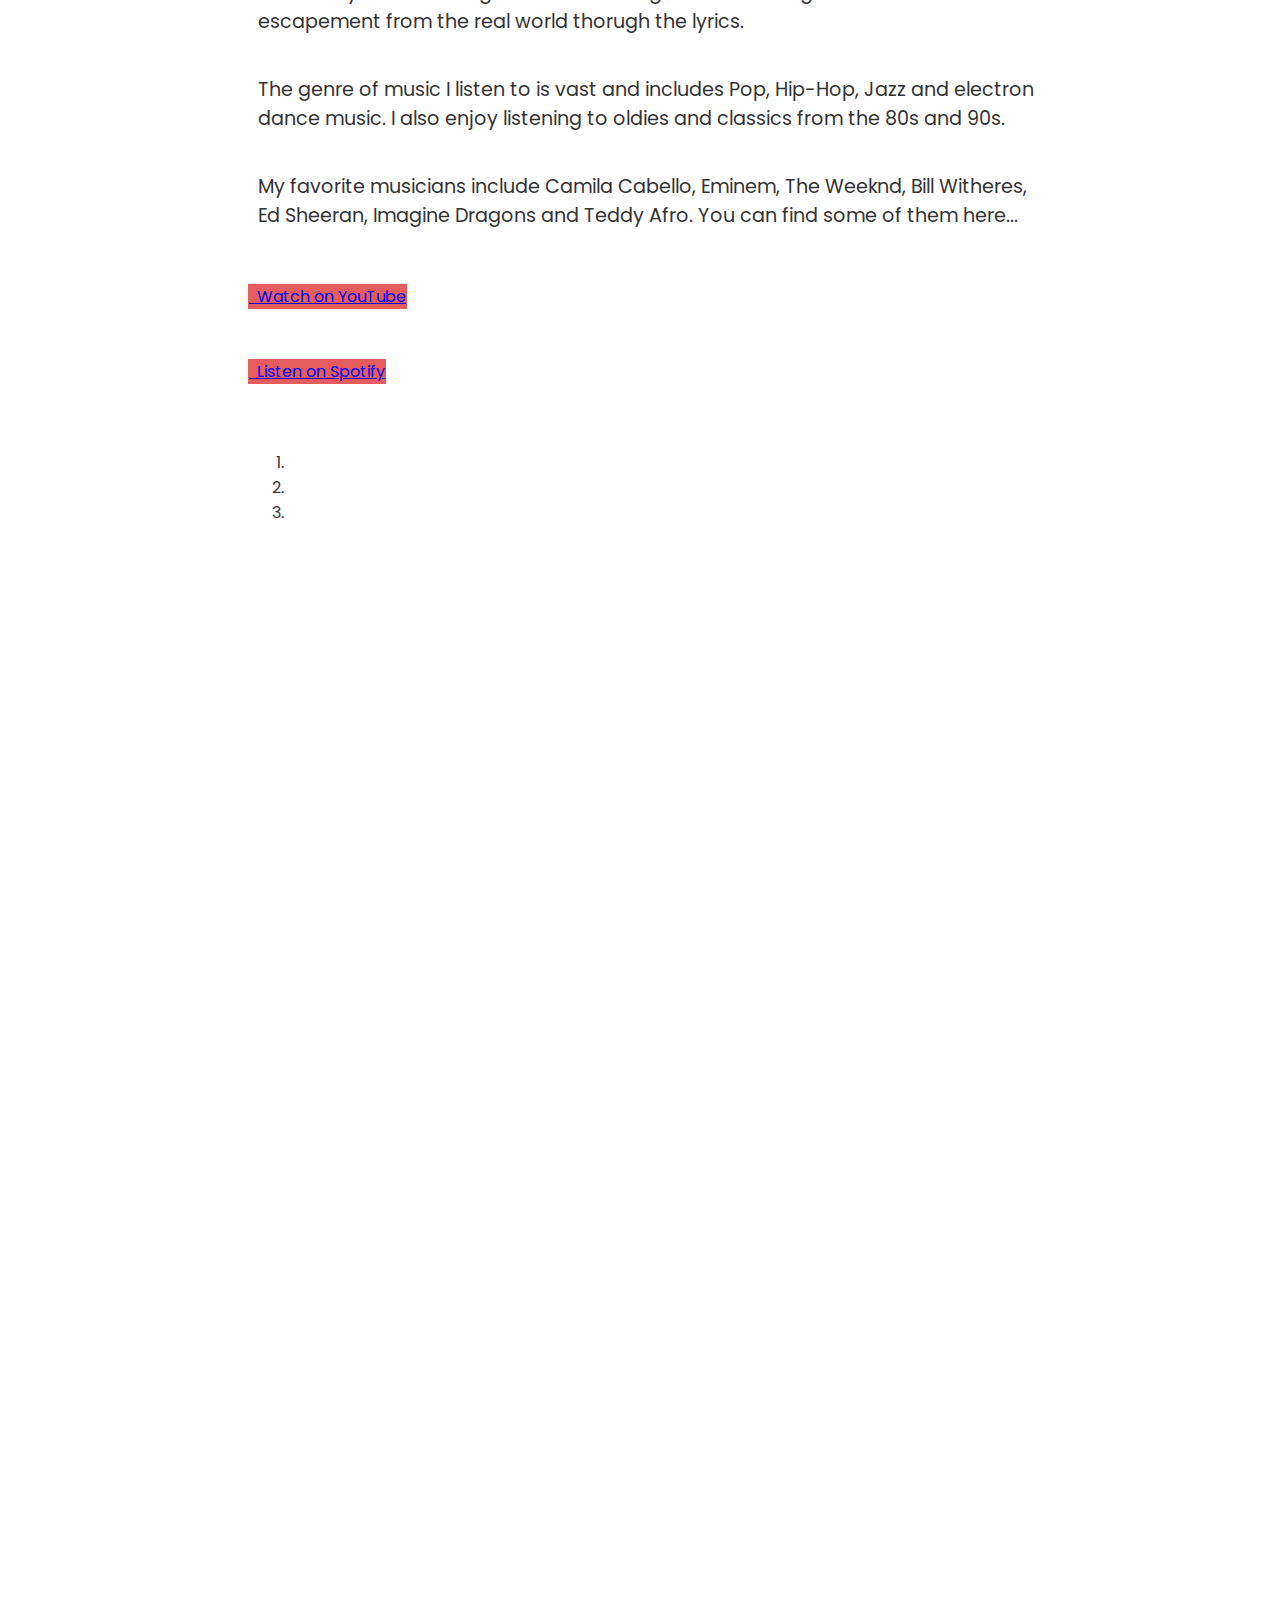
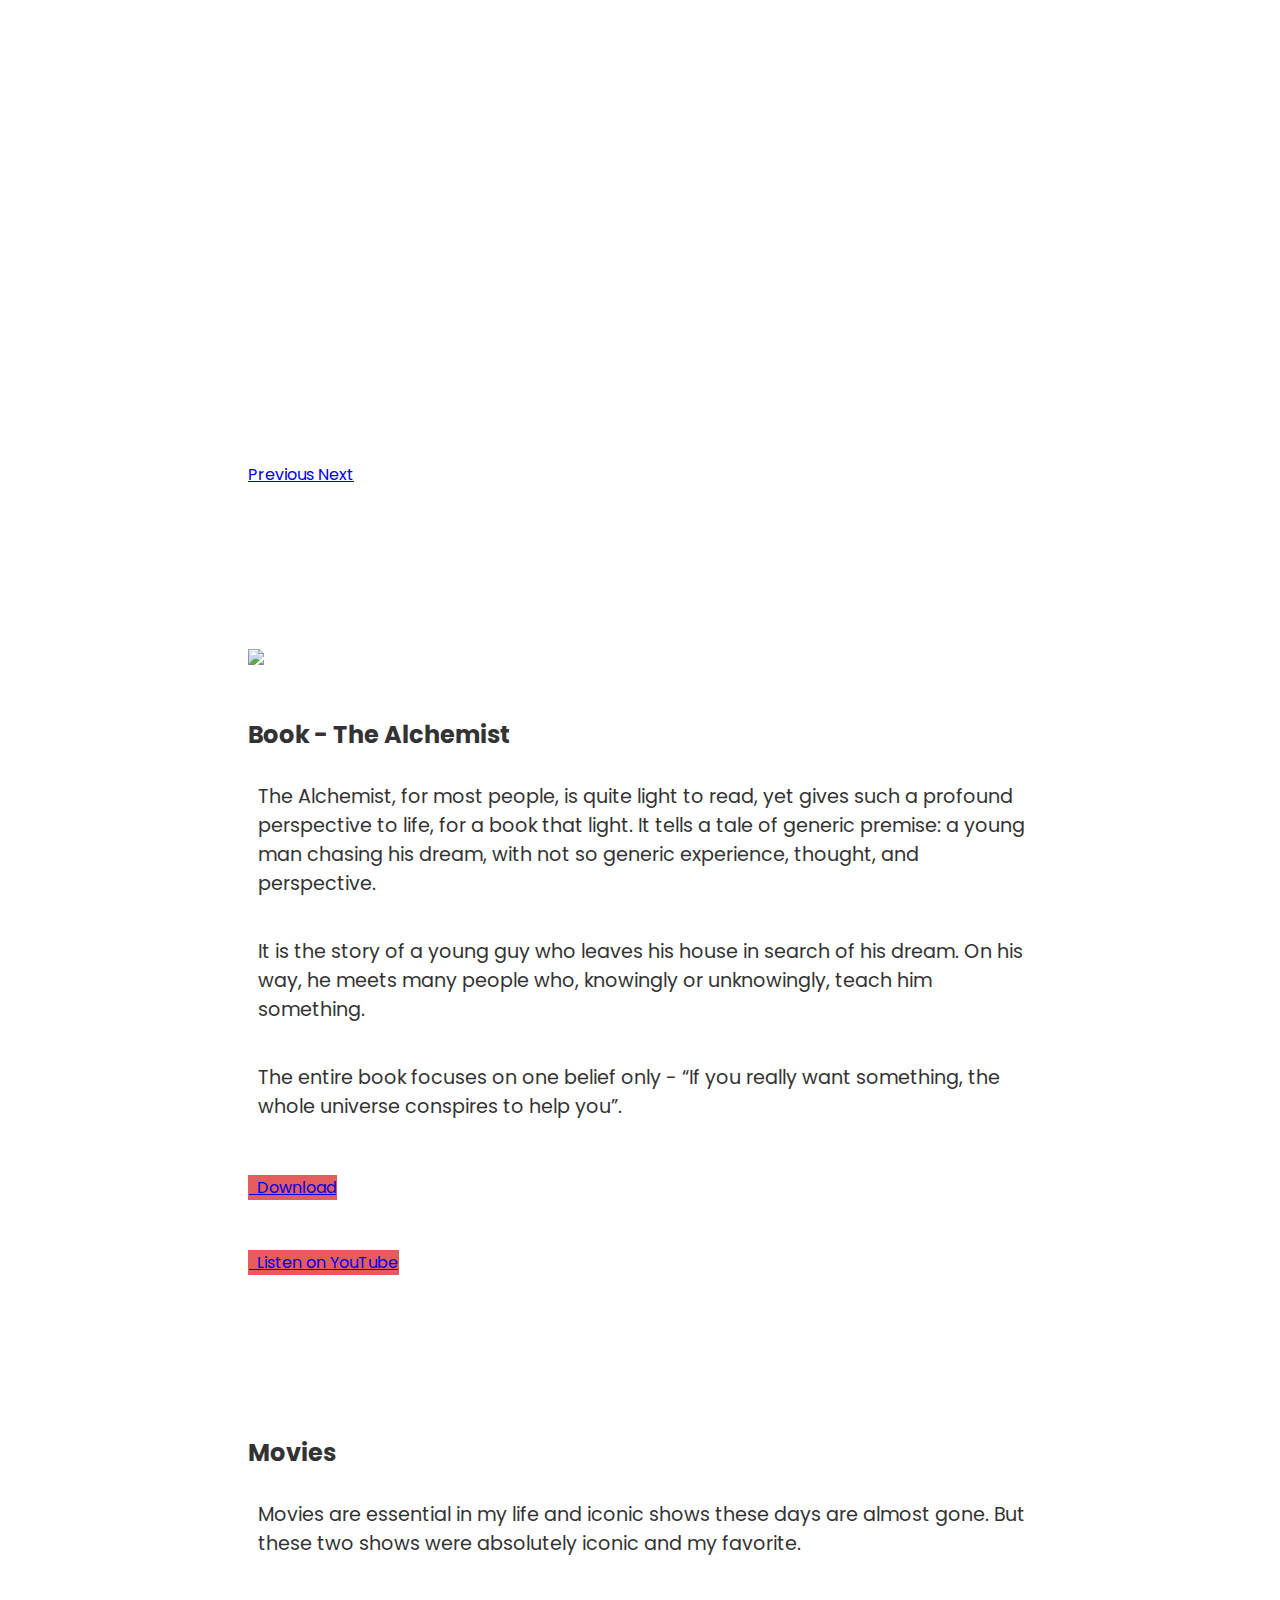
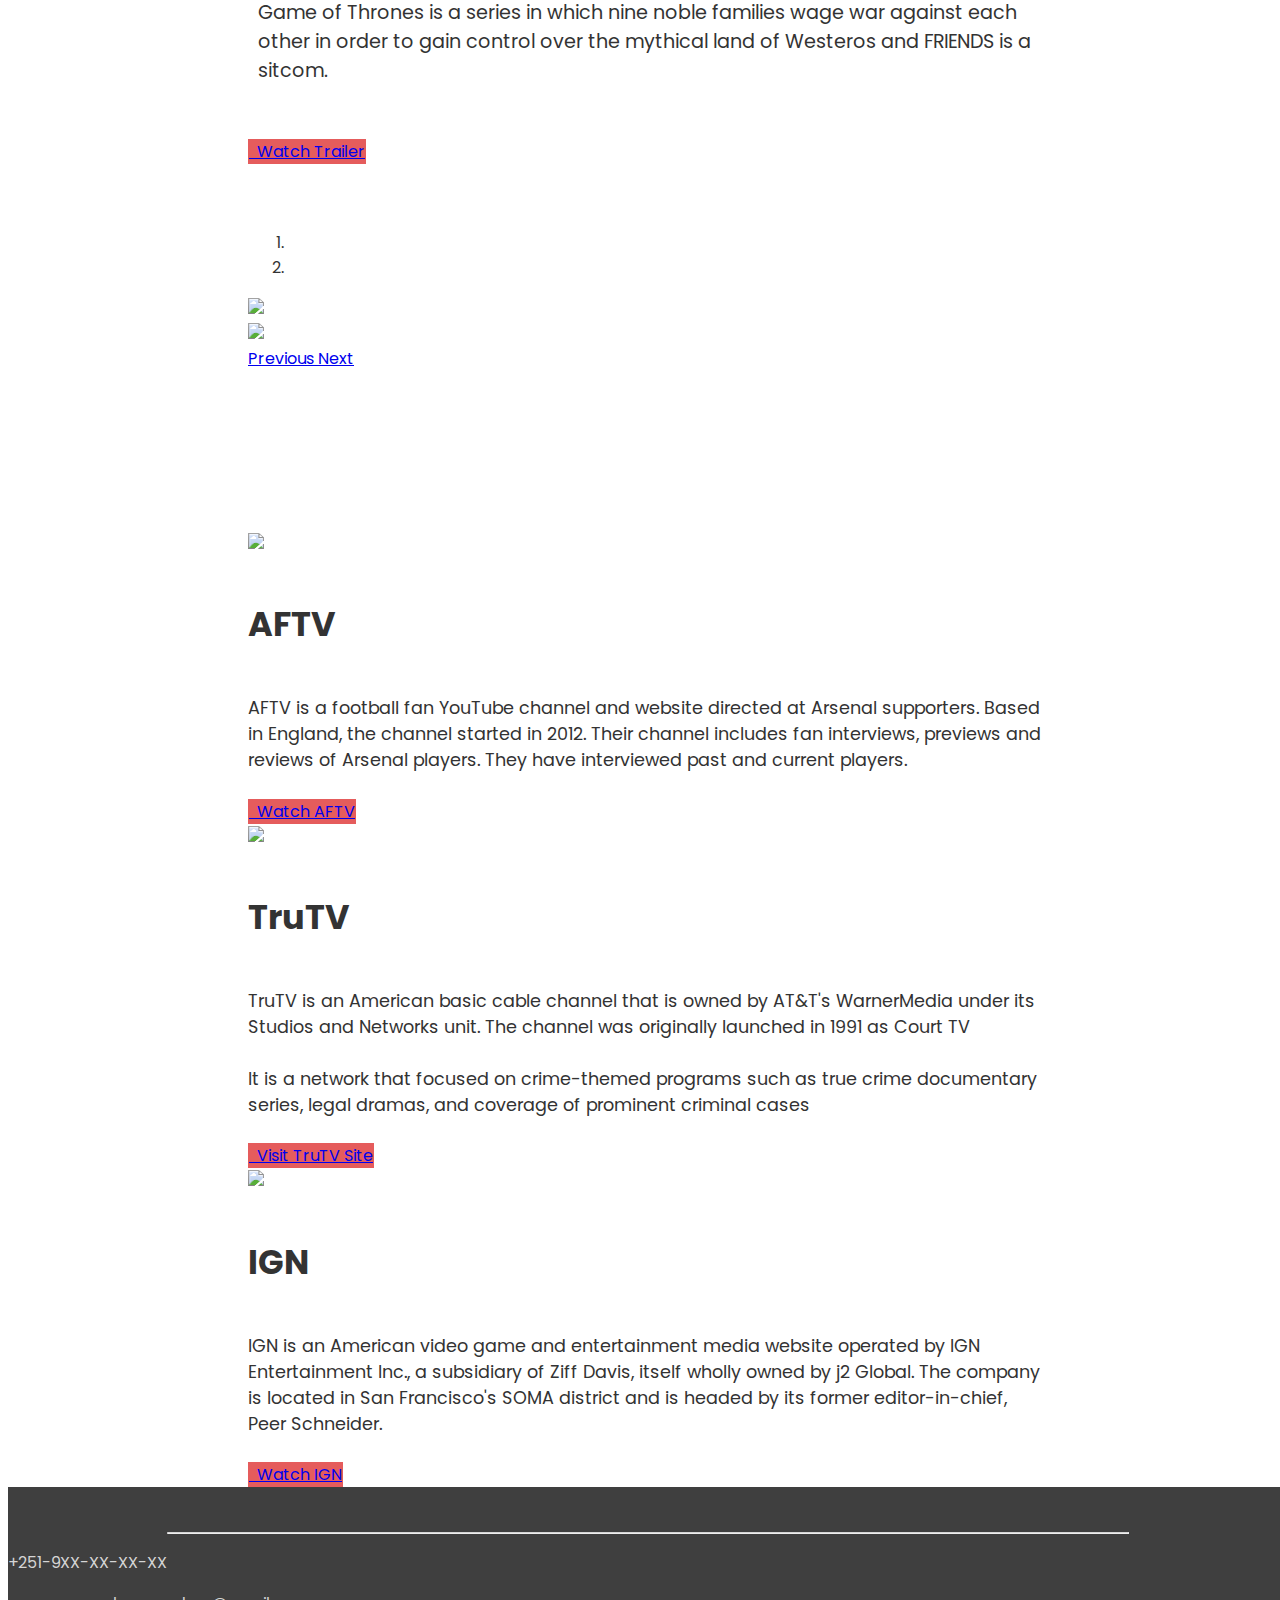
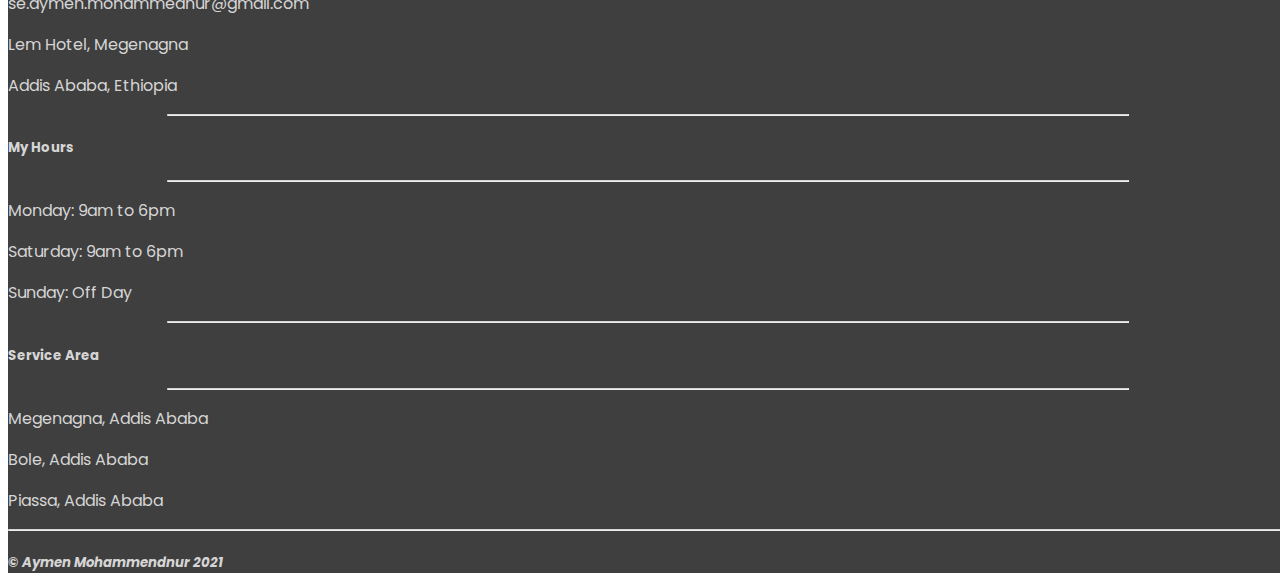
==== commit eb2862b5: "In this commit, ** Custom CSS was applied to the contact form. ** Icons from font awesome were impor" ====
--- a/index.html
+++ b/index.html
@@ -20,21 +20,21 @@
                 <span class="navbar-toggler-icon"></span>
             </button>
             <div class="collapse navbar-collapse" id="navbarResponsive">
-                <ul class="navbar-nav  ml-auto">
-                    <li class="nav-item active">
-                        <a class="nav-link" href="#about">About</a>
-                    </li>
-                    <li class="nav-item">
-                        <a class="nav-link" href="#music">Music</a>
-                    </li>
-                    <li class="nav-item">
-                        <a class="nav-link" href="#book">Book</a>
-                    </li>
-                    <li class="nav-item">
-                        <a class="nav-link" href="#movie">Movies</a>
-                    </li>
-                    <li class="nav-item">
-                        <a target="_blank" class="nav-link" href="contact.html">Contact</a>
+                <ul class="navbar-nav ml-auto">
+                    <li class="nav-item">
+                        <a class="nav-link" href="#about"><i class="fas fa-user-secret"></i> About</a>
+                    </li>
+                    <li class="nav-item">
+                        <a class="nav-link" href="#book"><i class="fas fa-book fabook"></i> Book</a>
+                    </li>
+                    <li class="nav-item">
+                        <a class="nav-link" href="#movie"><i class="fas fa-video favid"></i> Movies</a>
+                    </li>
+                    <li class="nav-item">
+                        <a class="nav-link" href="#interests"><i class="fas fa-thumbs-up"></i> Interests</a>
+                    </li>
+                    <li class="nav-item">
+                        <a target="_blank" class="nav-link" href="contact.html"><i class="fas fa-id-card-alt facon"></i> Contact</a>
                     </li>
                     <li class="nav-item">
                         <a class="nav-link" href="https://www.instagram.com/_aymenmoh_/" target="_blank"><i class="fab fa-instagram in"></i></a>
@@ -68,7 +68,8 @@
         </div>
     </div>
 
-    <!--- Two Column Section -->
+    <div class="big-div">
+        <!--- Two Column Section -->
     <a name="music"></a>
     <div class="container-fluid">
         <div class="row">
@@ -134,7 +135,7 @@
                 </div>
 
                 <div class="col-md-6">
-                    <h2 class="centered-text-2">Book - The Alchemist</h2>
+                    <h2 class="text-center">Book - The Alchemist</h2>
                     <p class="par">The Alchemist, for most people, is quite light to read, yet gives such a
                         profound perspective to life, for a book that light. It tells a tale of
                         generic premise: a young man chasing his dream, with not so generic
@@ -163,7 +164,7 @@
         <div class="container-fluid padding">
             <div class="row padding">
                 <div class="col-md-6">
-                    <h2 class="centered-text-2">Movies</h2>
+                    <h2 class="text-center">Movies</h2>
                     <p class="par">Movies are essential in my life and iconic shows these days are almost gone. But these two shows were absolutely iconic and my favorite.</p>
                     <p class="par">Game of Thrones is a series in which nine noble families wage war against each other in order to gain control over the mythical land of Westeros and FRIENDS is a sitcom.</p>
                     <br>
@@ -204,6 +205,7 @@
     </div>
 
     <!--- Cards -->
+    <a name="interests"></a>
     <div class="small-div">
         <div class="container-fluid">
             <div class="row">
@@ -242,8 +244,9 @@
             </div>
         </div>
     </div>
-
-    <footer>
+    </div>
+
+    <footer class="mt-4">
         <div class="container-fluid padding">
             <div class="row text-center">
                 <div class="col-md-4">
--- a/Asset/css/style.css
+++ b/Asset/css/style.css
@@ -10,7 +10,7 @@
 }
 
 .navbar{
-    padding: 2.2rem;
+    padding: 2.25rem;
 }
 
 .navbar-brand{
@@ -28,7 +28,7 @@
 }
 
 .nav-link{
-    font-size: 1.2rem;
+    font-size: 1.05rem;
     font-family: 'Raleway', sans-serif;
 }
 
@@ -40,12 +40,19 @@
 .in,
 .yt{
     color: #2C2F35;
+    font-size: 0.9rem;
 }
 
 .fa-twitter:hover,
 .fa-instagram:hover,
 .fa-youtube:hover{
 color: #c9c9c9;
+}
+
+.fabook,
+.favid,
+.facon{
+    font-size: 1rem;
 }
 
 .j1{
@@ -110,6 +117,10 @@
     margin-top: 10rem;
 }
 
+.book{
+    margin-top: 4rem;
+}
+
 footer{
     background-color: #3f3f3f;
     color: #d5d5d5;
@@ -139,4 +150,69 @@
     .j2{
         margin: 0rem;
     }
+}
+
+.contact-form-sec{
+    max-width: 800px;
+    margin: 8rem auto;
+    position: relative;
+    box-shadow: 0 10px 30px 0px rgba(0,0,0,0.1);
+    padding: 30px;
+}
+
+.contact-form-sec .title{
+    text-transform: uppercase;
+    text-align: center;
+    letter-spacing: 3px;
+    font-size: 3em;
+    line-height: 48px;
+    padding-bottom: 20px;
+    color: #5543ca;
+    background: linear-gradient(to right, #f4524d 0%, #5543ca 100%);
+    -webkit-background-clip: text;
+    -webkit-text-fill-color: transparent;
+}
+
+.contact-form .form-field{
+    position: relative;
+    margin: 32px 0;
+}
+
+.contact-form .input-text{
+    display: block;
+    width: 100%;
+    height: 36px;
+    border-width: 0 0 2px 0;
+    border-color: #5543ca;
+    font-size: 18px;
+    line-height: 26px;
+    font-weight: 400;
+}
+
+.contact-form .input-text:focus{
+    outline: none;
+
+}
+
+.contact-form .label{
+    position: relative;
+    font-size: 18px;
+    line-height: 26px;
+    font-weight: 400;
+    color: #5543ca;
+    text-transform: capitalize;
+    transition: transform 0.2s ease-in-out;
+}
+
+.contact-form .submit-btn{
+    display: inline-block;
+    background-image: linear-gradient(125deg, #a72879, #064497);
+    color: #fff;
+    text-transform: uppercase;
+    letter-spacing: 2px;
+    font-size: 16px;
+    padding: 8px 16px;
+    border: none;
+    width: 200px;
+    cursor: pointer;
 }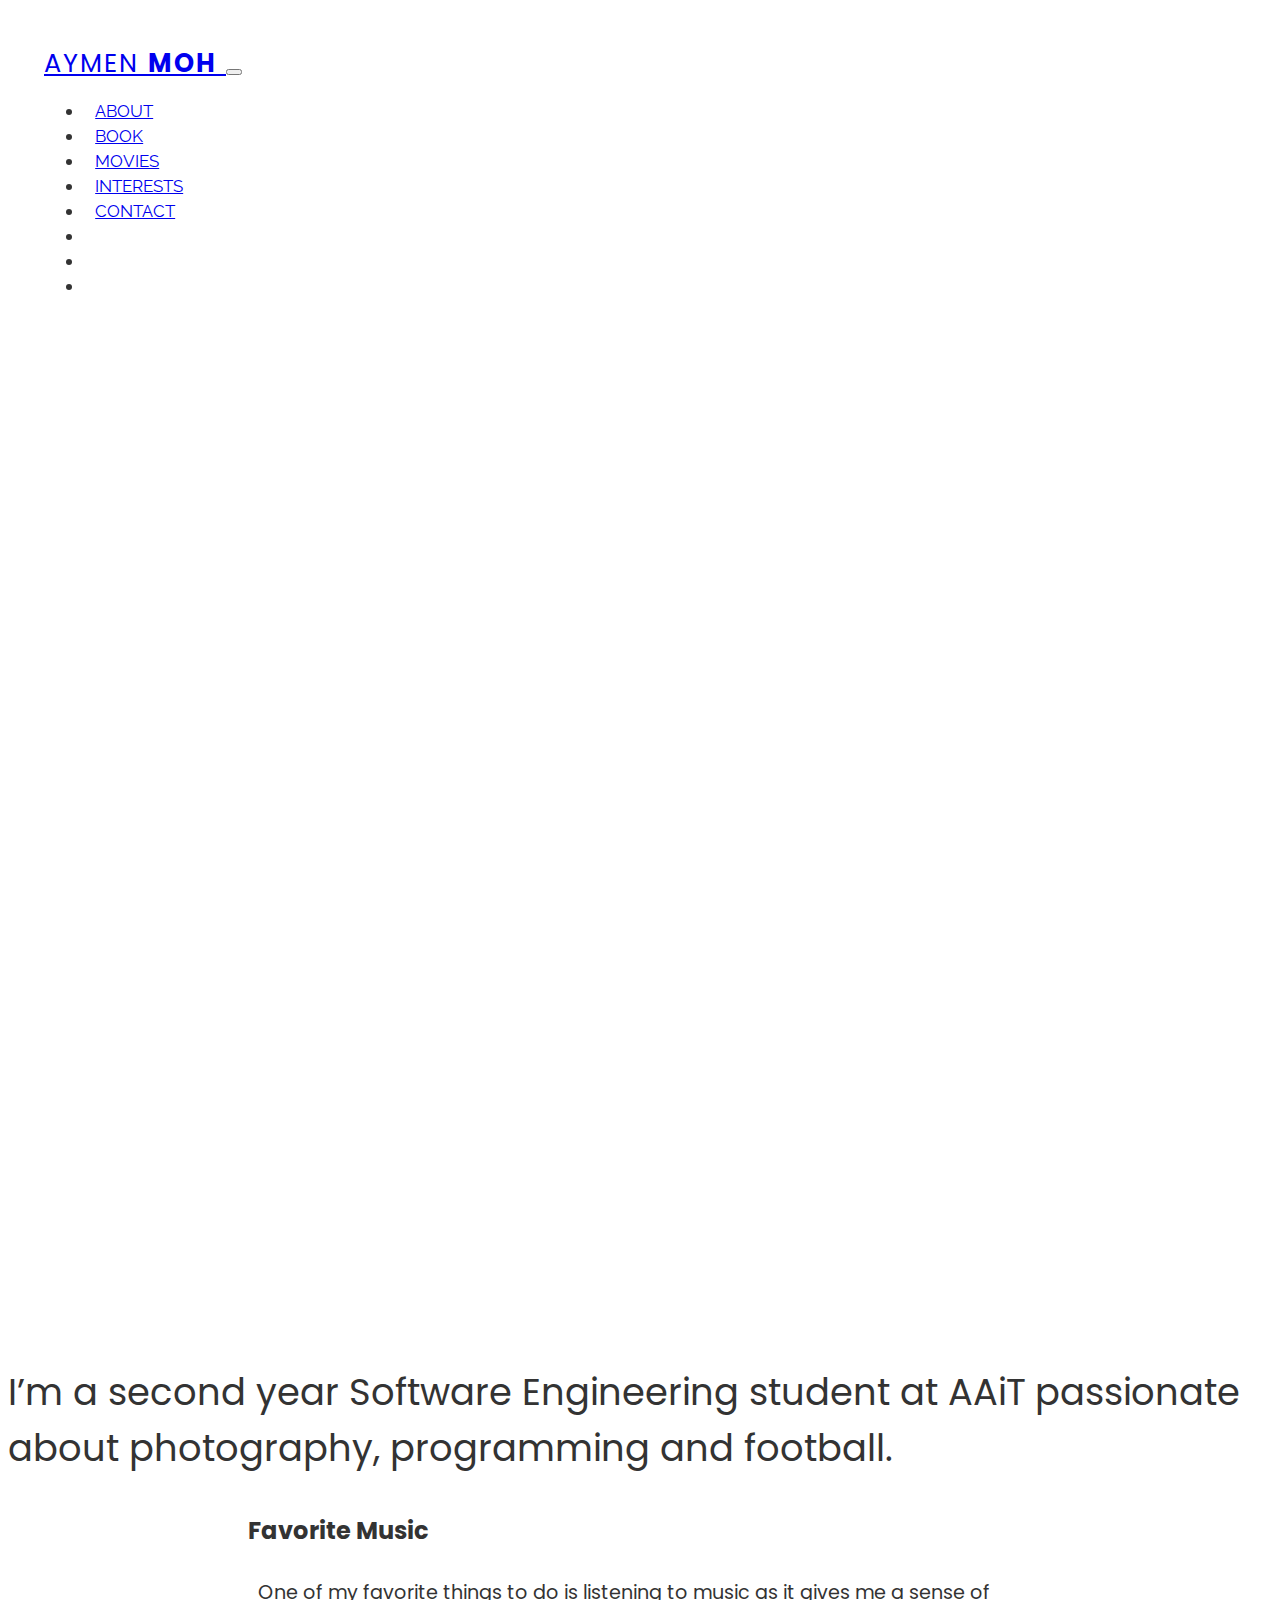
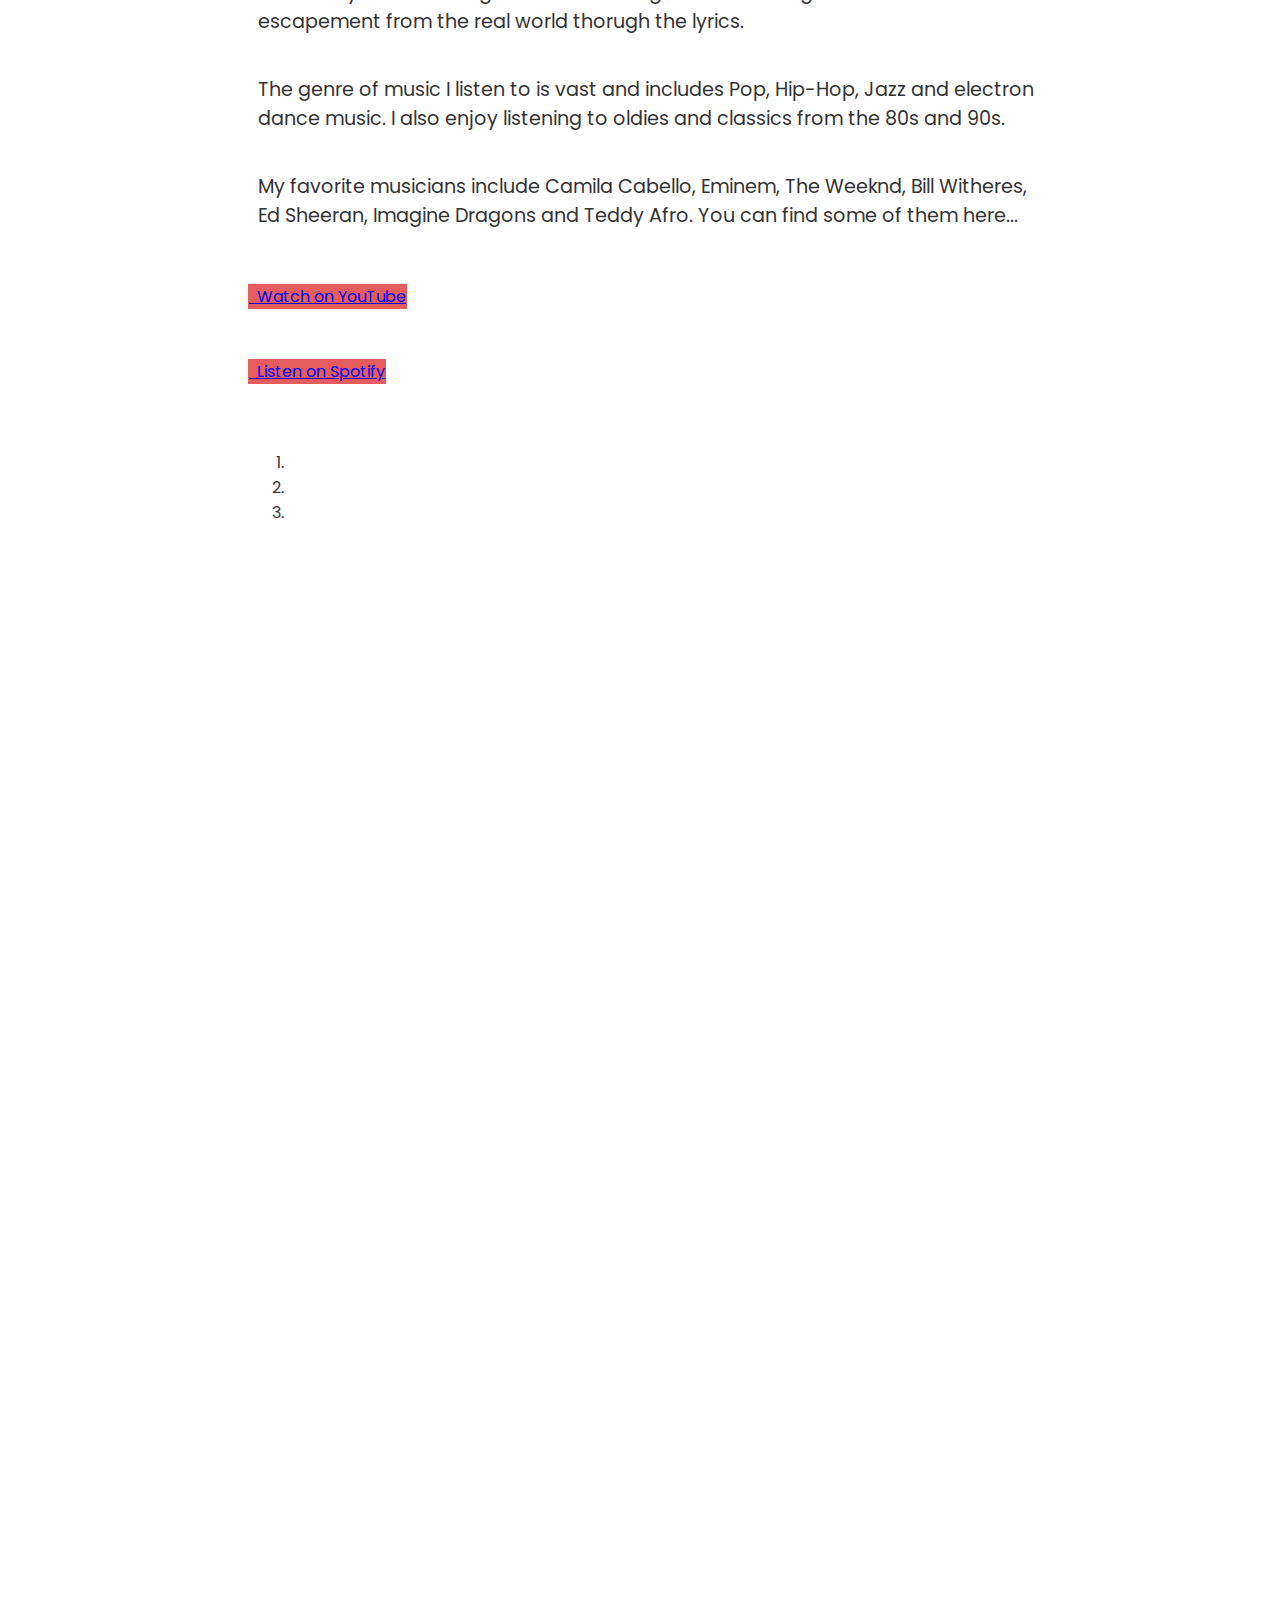
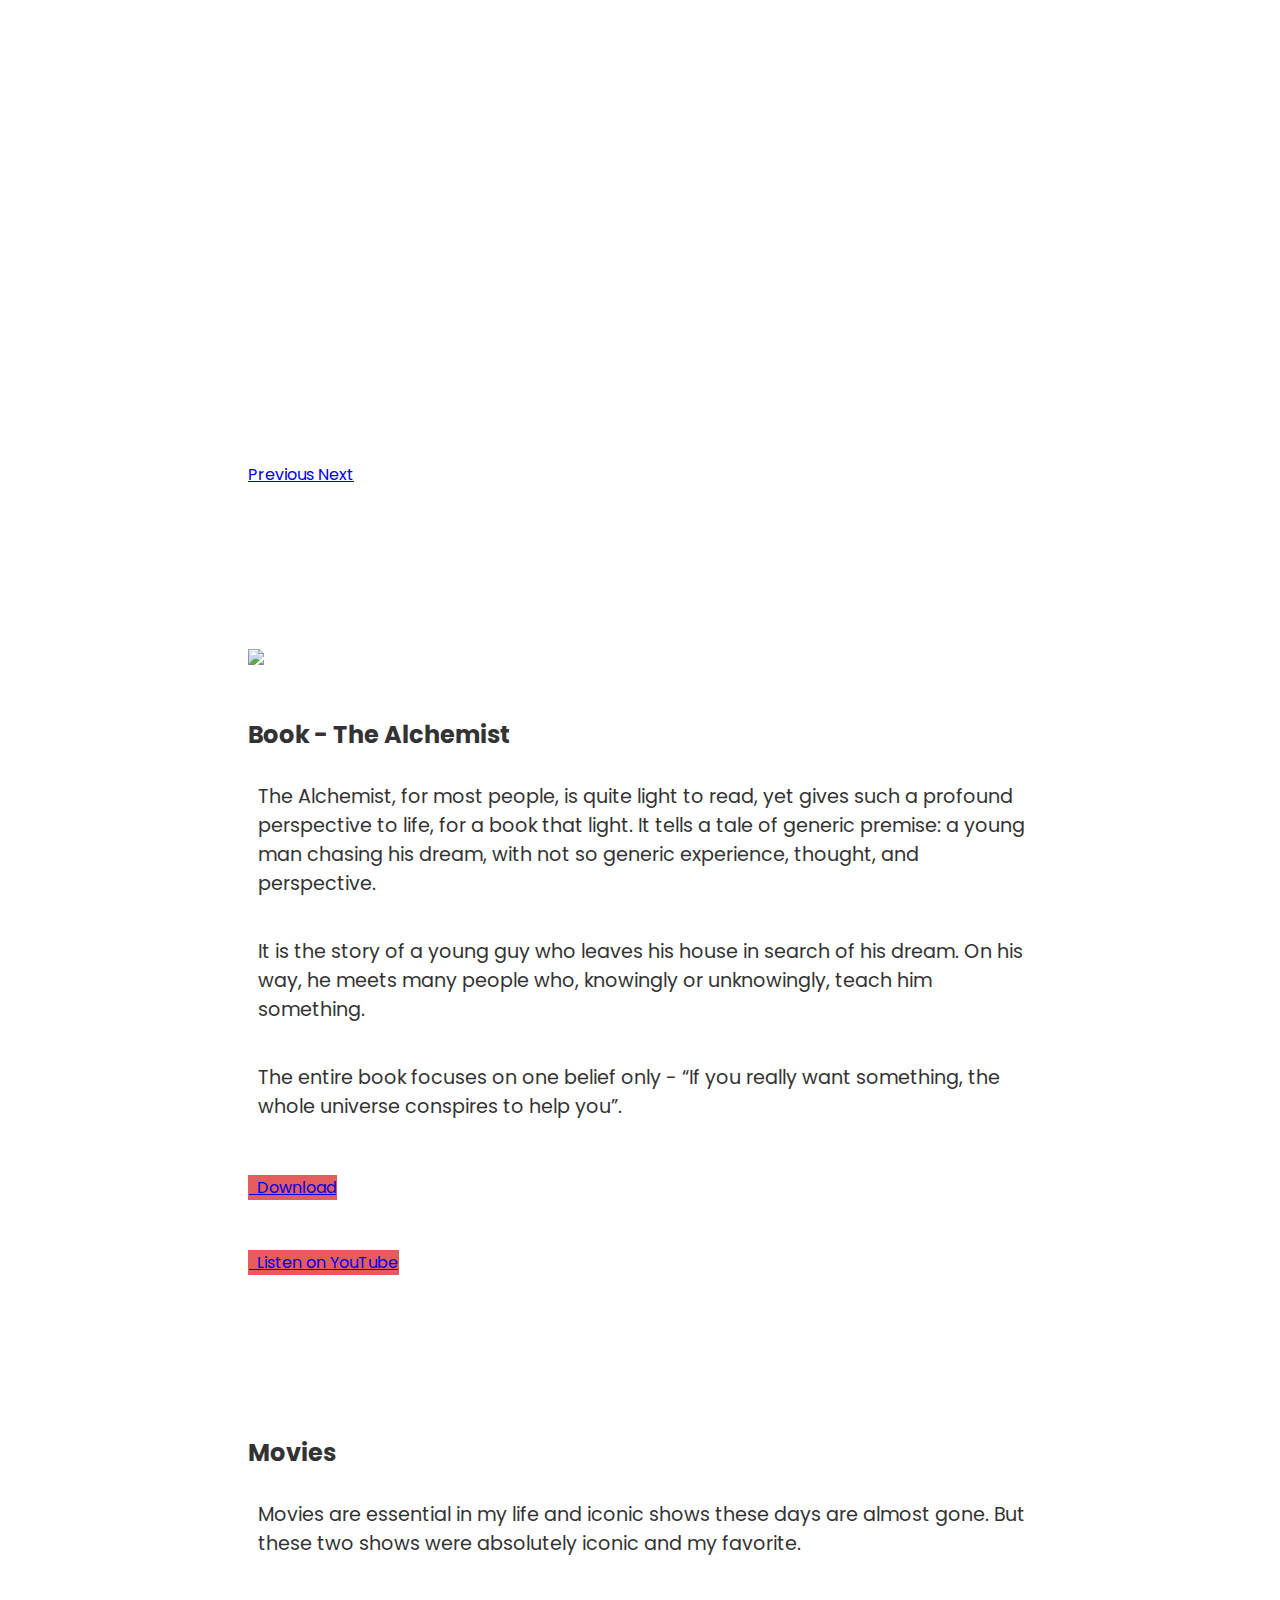
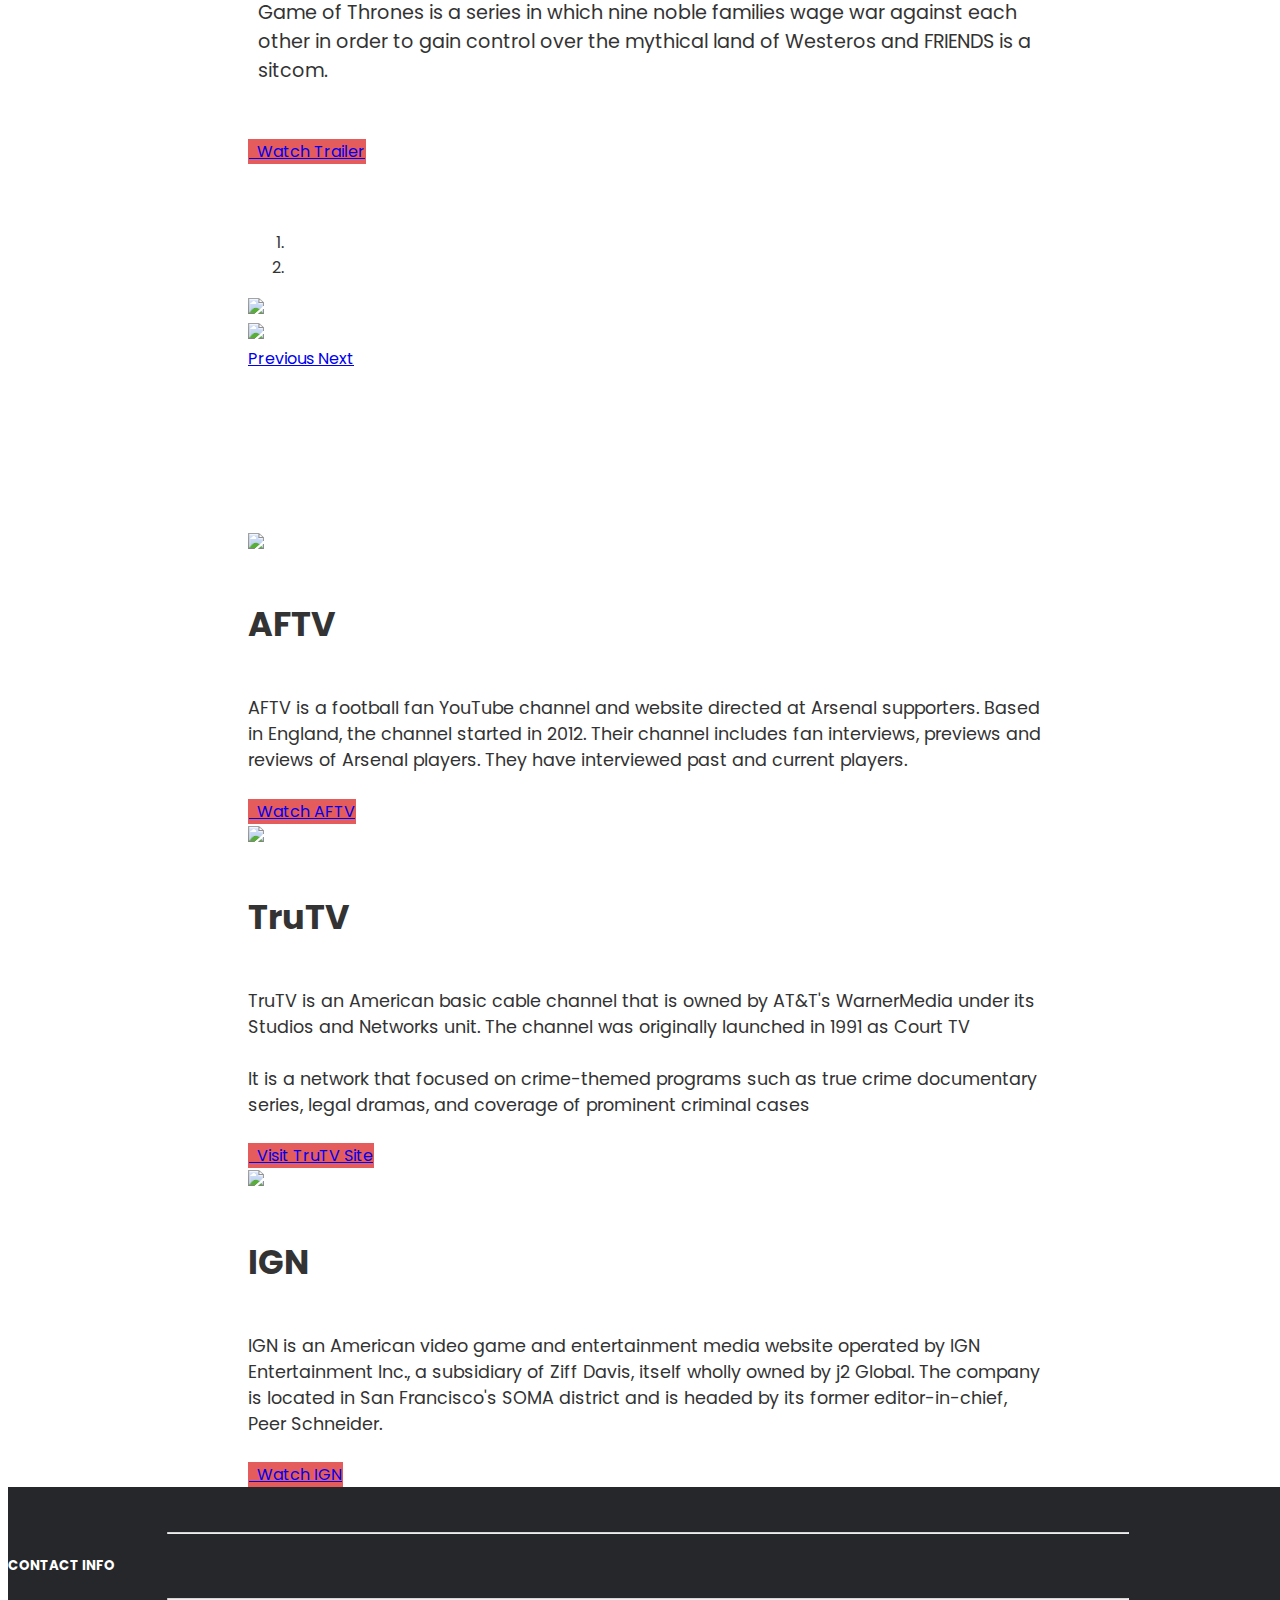
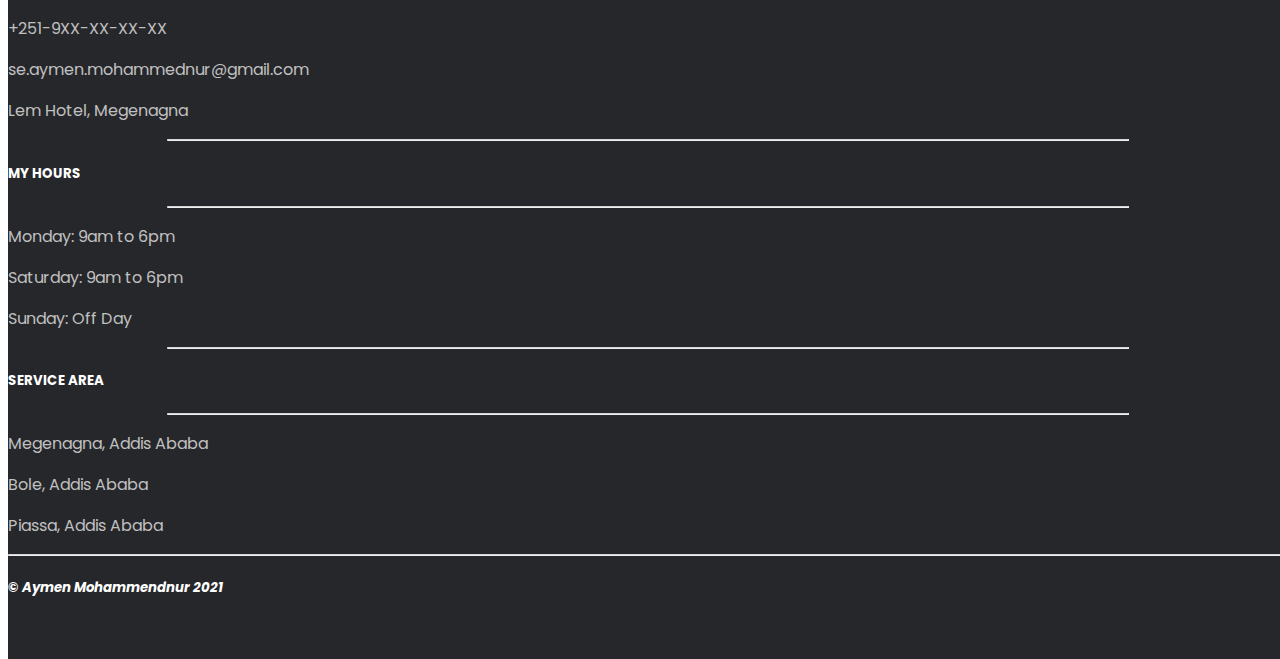
==== commit ad210b02: "Added all files to Git Repo" ====
--- a/index.html
+++ b/index.html
@@ -251,14 +251,15 @@
             <div class="row text-center">
                 <div class="col-md-4">
                     <hr class="light">
+                    <h5 class="">CONTACT INFO</h5>
+                    <hr class="light">
                     <p>+251-9XX-XX-XX-XX</p>
                     <p>se.aymen.mohammednur@gmail.com</p>
                     <p>Lem Hotel, Megenagna</p>
-                    <p>Addis Ababa, Ethiopia</p>
-                </div>
-                <div class="col-md-4">
-                    <hr class="light">
-                    <h5>My Hours</h5>
+                </div>
+                <div class="col-md-4">
+                    <hr class="light">
+                    <h5>MY HOURS</h5>
                     <hr class="light">
                     <p>Monday: 9am to 6pm</p>
                     <p>Saturday: 9am to 6pm</p>
@@ -266,7 +267,7 @@
                 </div>
                 <div class="col-md-4">
                     <hr class="light">
-                    <h5>Service Area</h5>
+                    <h5>SERVICE AREA</h5>
                     <hr class="light">
                     <p>Megenagna, Addis Ababa</p>
                     <p>Bole, Addis Ababa</p>
@@ -274,7 +275,13 @@
                 </div>
                 <div class="col-12">
                     <hr class="light-last">
-                    <h5>&copy; <i>Aymen Mohammendnur 2021</i> </h5>
+                    <h5 class="myh5">&copy; <i>Aymen Mohammendnur 2021 </i></h5>
+                </div>
+                <div class="col-12">
+                    <a target="_blank" href="https://www.youtube.com/channel/UC3TBDlNI3-z2DQ2HTBKBtiA"><i class="fab fa-youtube socials"></i></a>
+                    <a target="_blank" href="https://www.instagram.com/_aymenmoh_/"><i class="fab fa-instagram socials"></i></a>
+                    <a target="_blank" href="https://twitter.com/Aymen_ua"><i class="fab fa-twitter socials"></i></a>
+                    <a target="_blank" href="https://www.facebook.com/profile.php?id=100004844058220"><i class="fab fa-facebook socials"></i></a>
                 </div>
             </div>
         </div>
--- a/Asset/css/style.css
+++ b/Asset/css/style.css
@@ -45,8 +45,22 @@
 
 .fa-twitter:hover,
 .fa-instagram:hover,
-.fa-youtube:hover{
+.fa-youtube:hover,
+.fa-facebook:hover{
 color: #c9c9c9;
+}
+
+.socials{
+    color: white;
+    font-size: 1.3rem;
+}
+
+.socials:hover{
+    color: #FFDE01;
+}
+
+footer a{
+    padding: 0rem 1rem;
 }
 
 .fabook,
@@ -122,9 +136,15 @@
 }
 
 footer{
-    background-color: #3f3f3f;
-    color: #d5d5d5;
+    background-color: #26272B;
+    color: #c0c0c0;
     padding-top: 2rem;
+    padding-bottom: 0.5rem;
+    
+}
+
+footer h5{
+    color: white;
 }
 
 hr.light{
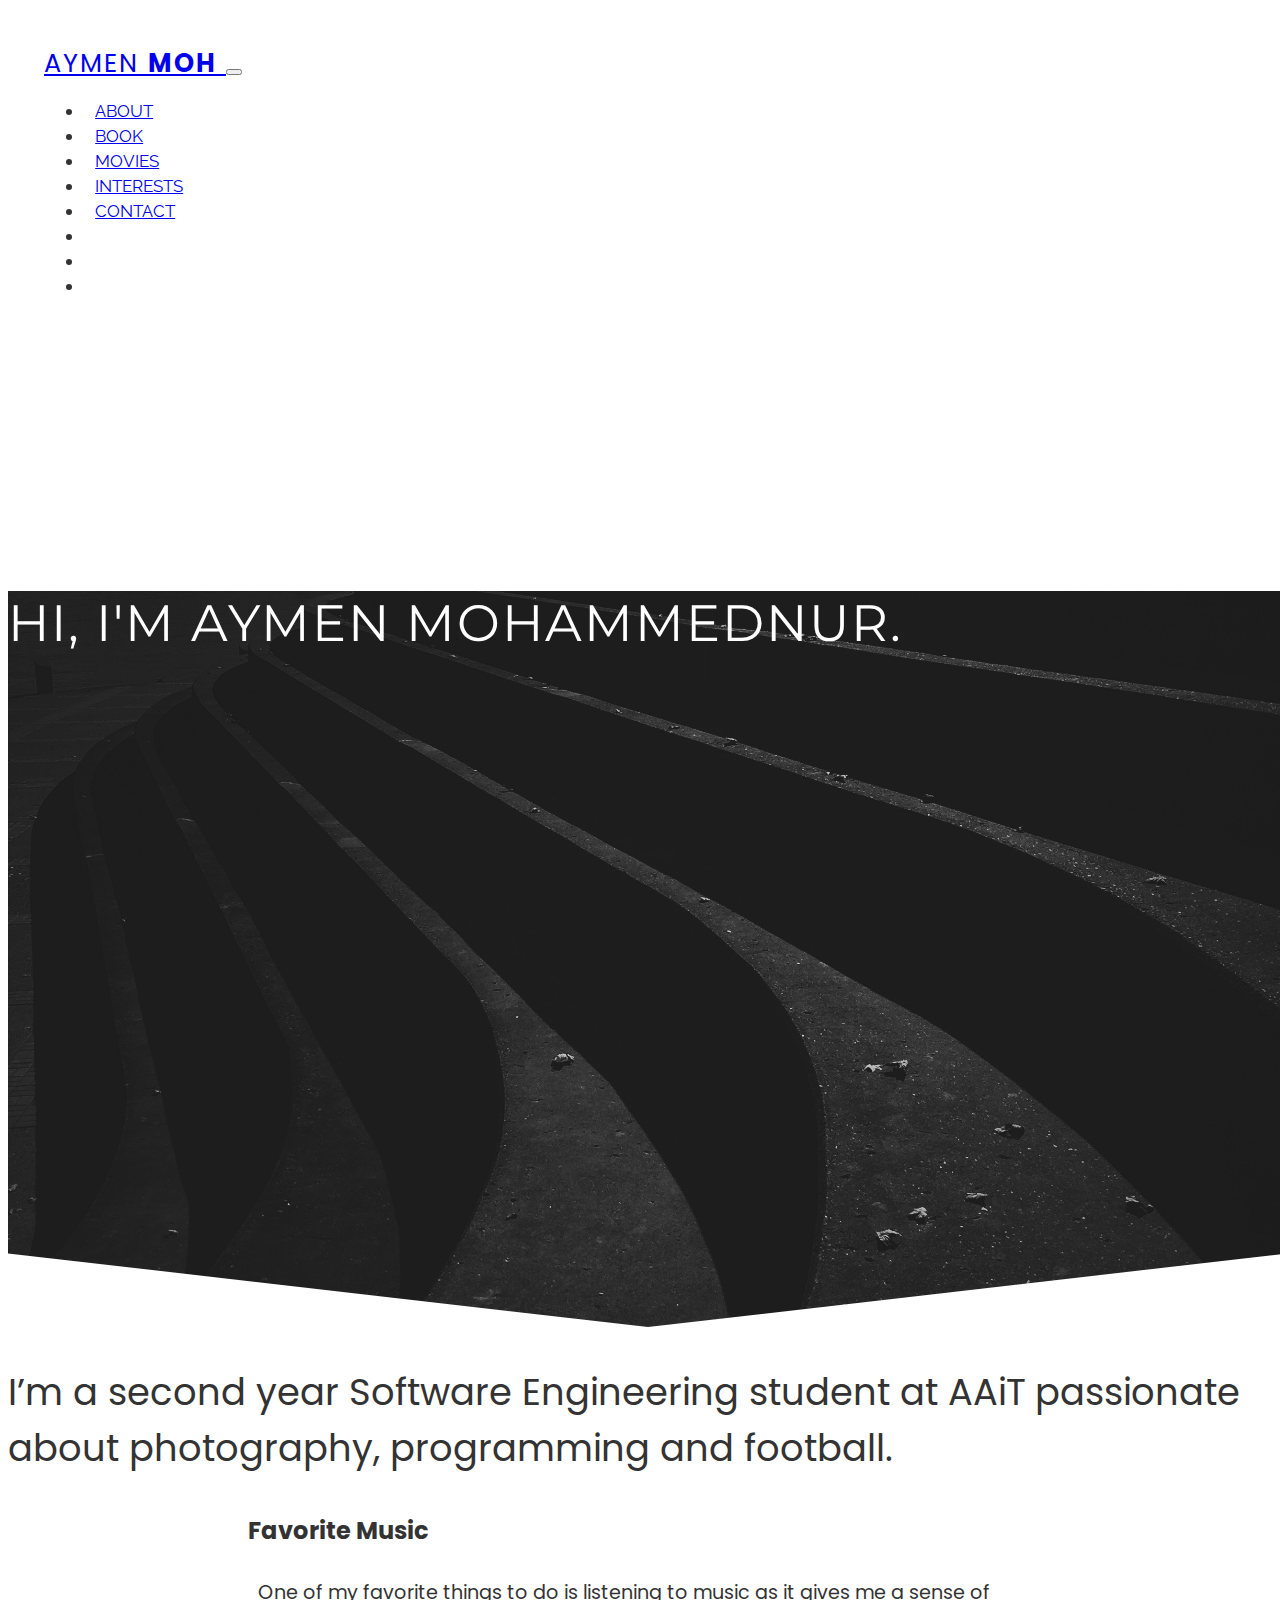
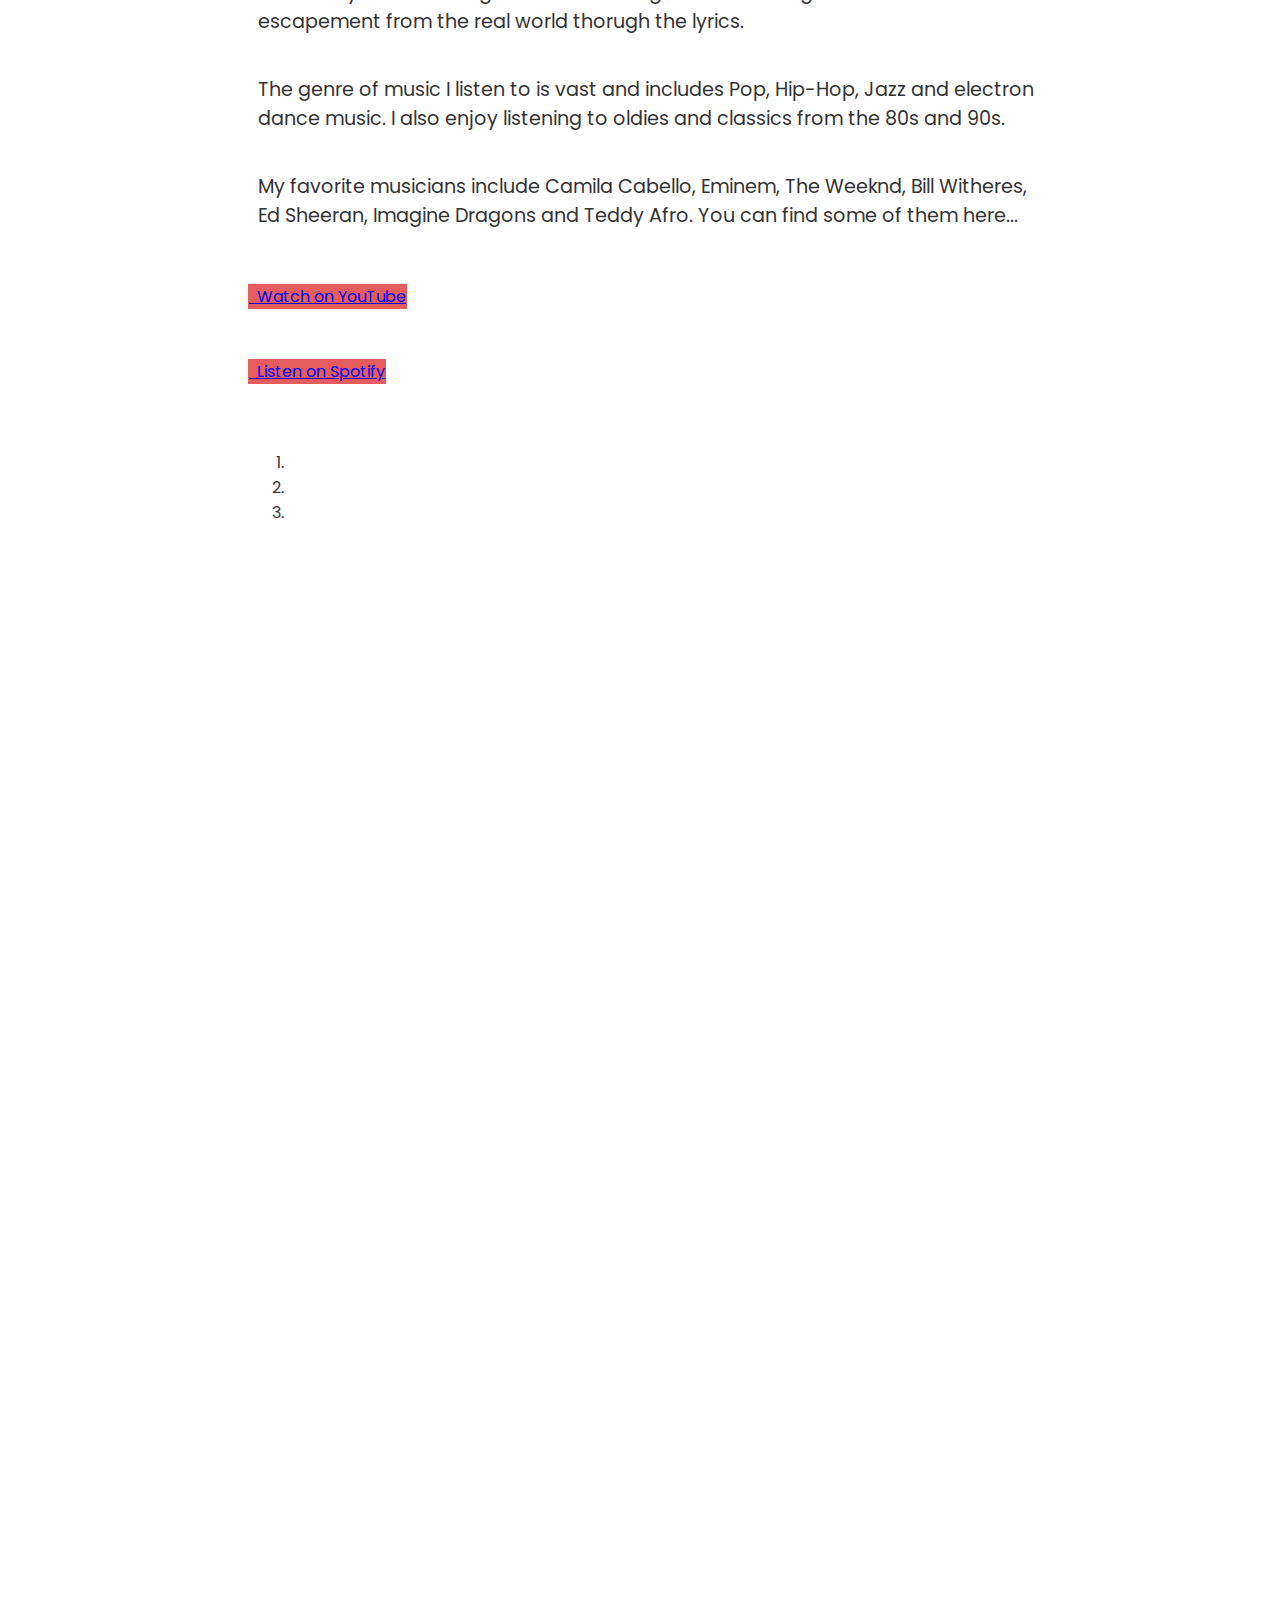
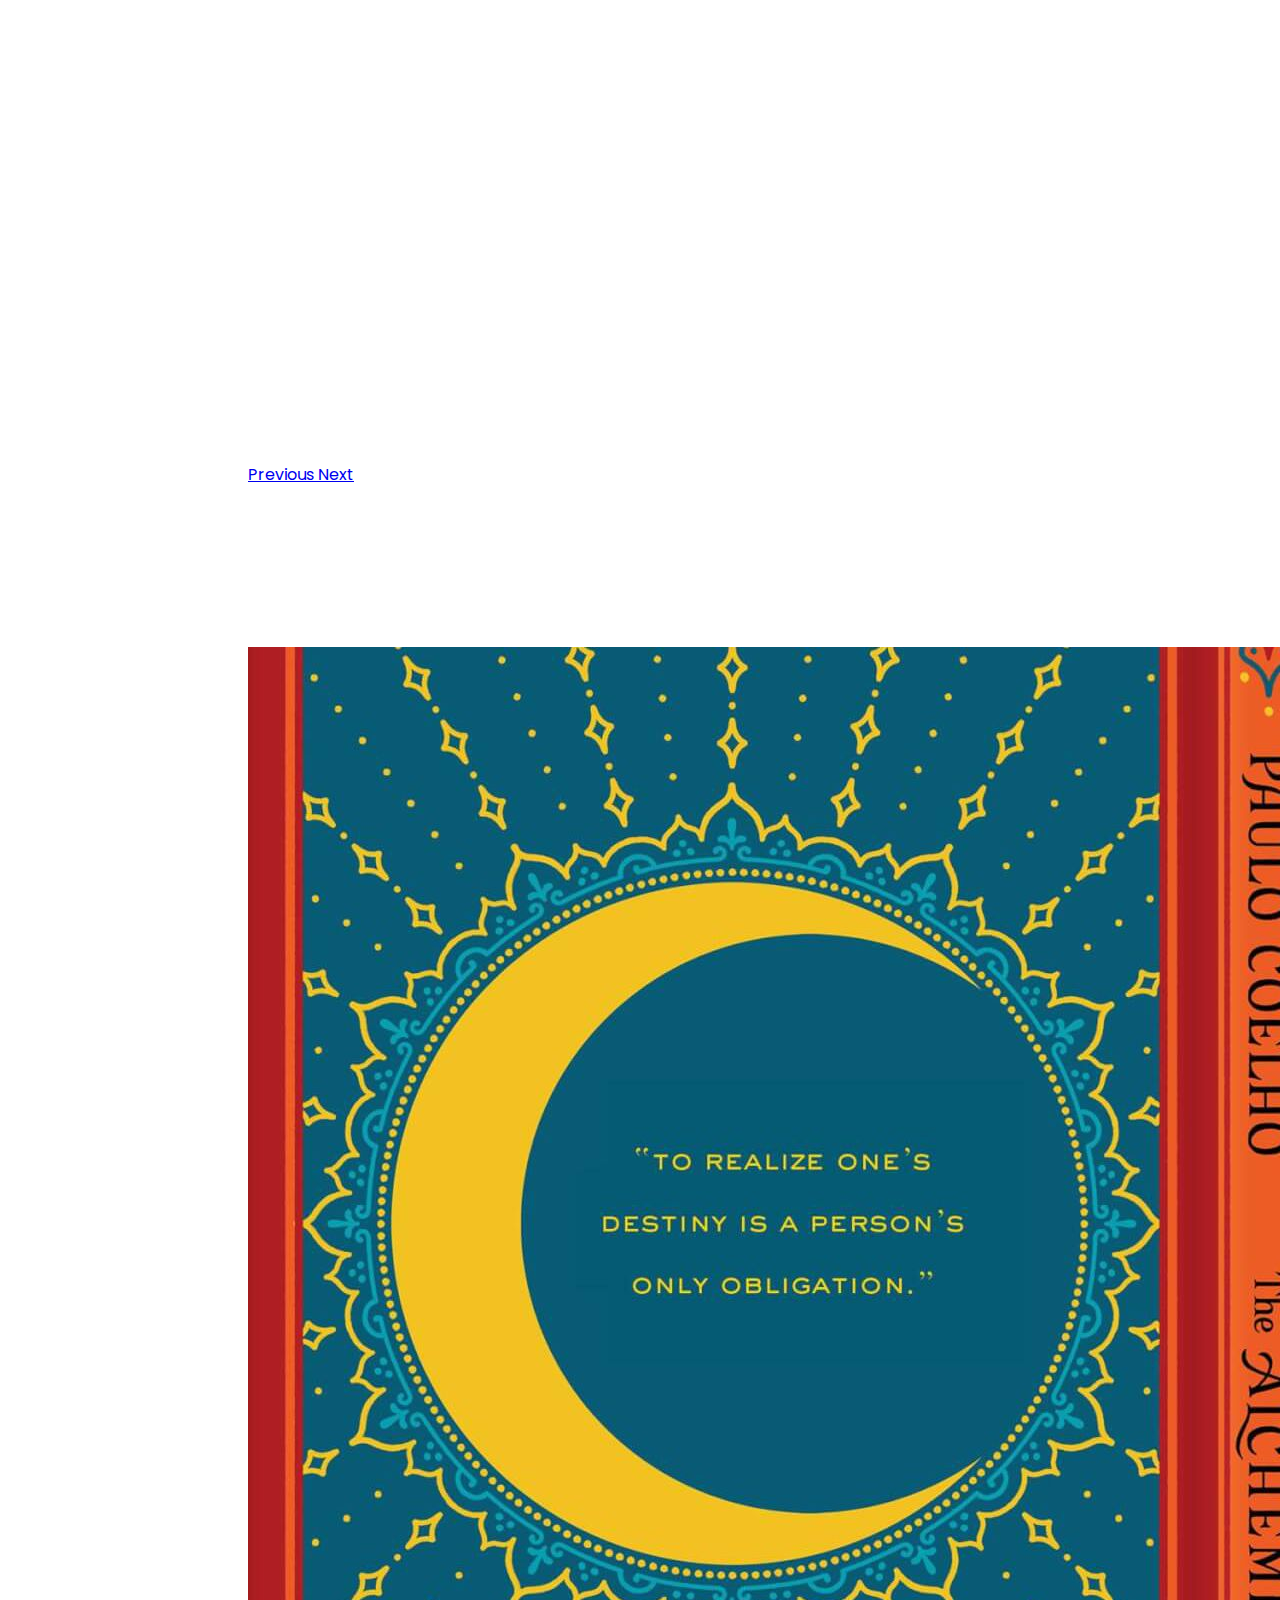
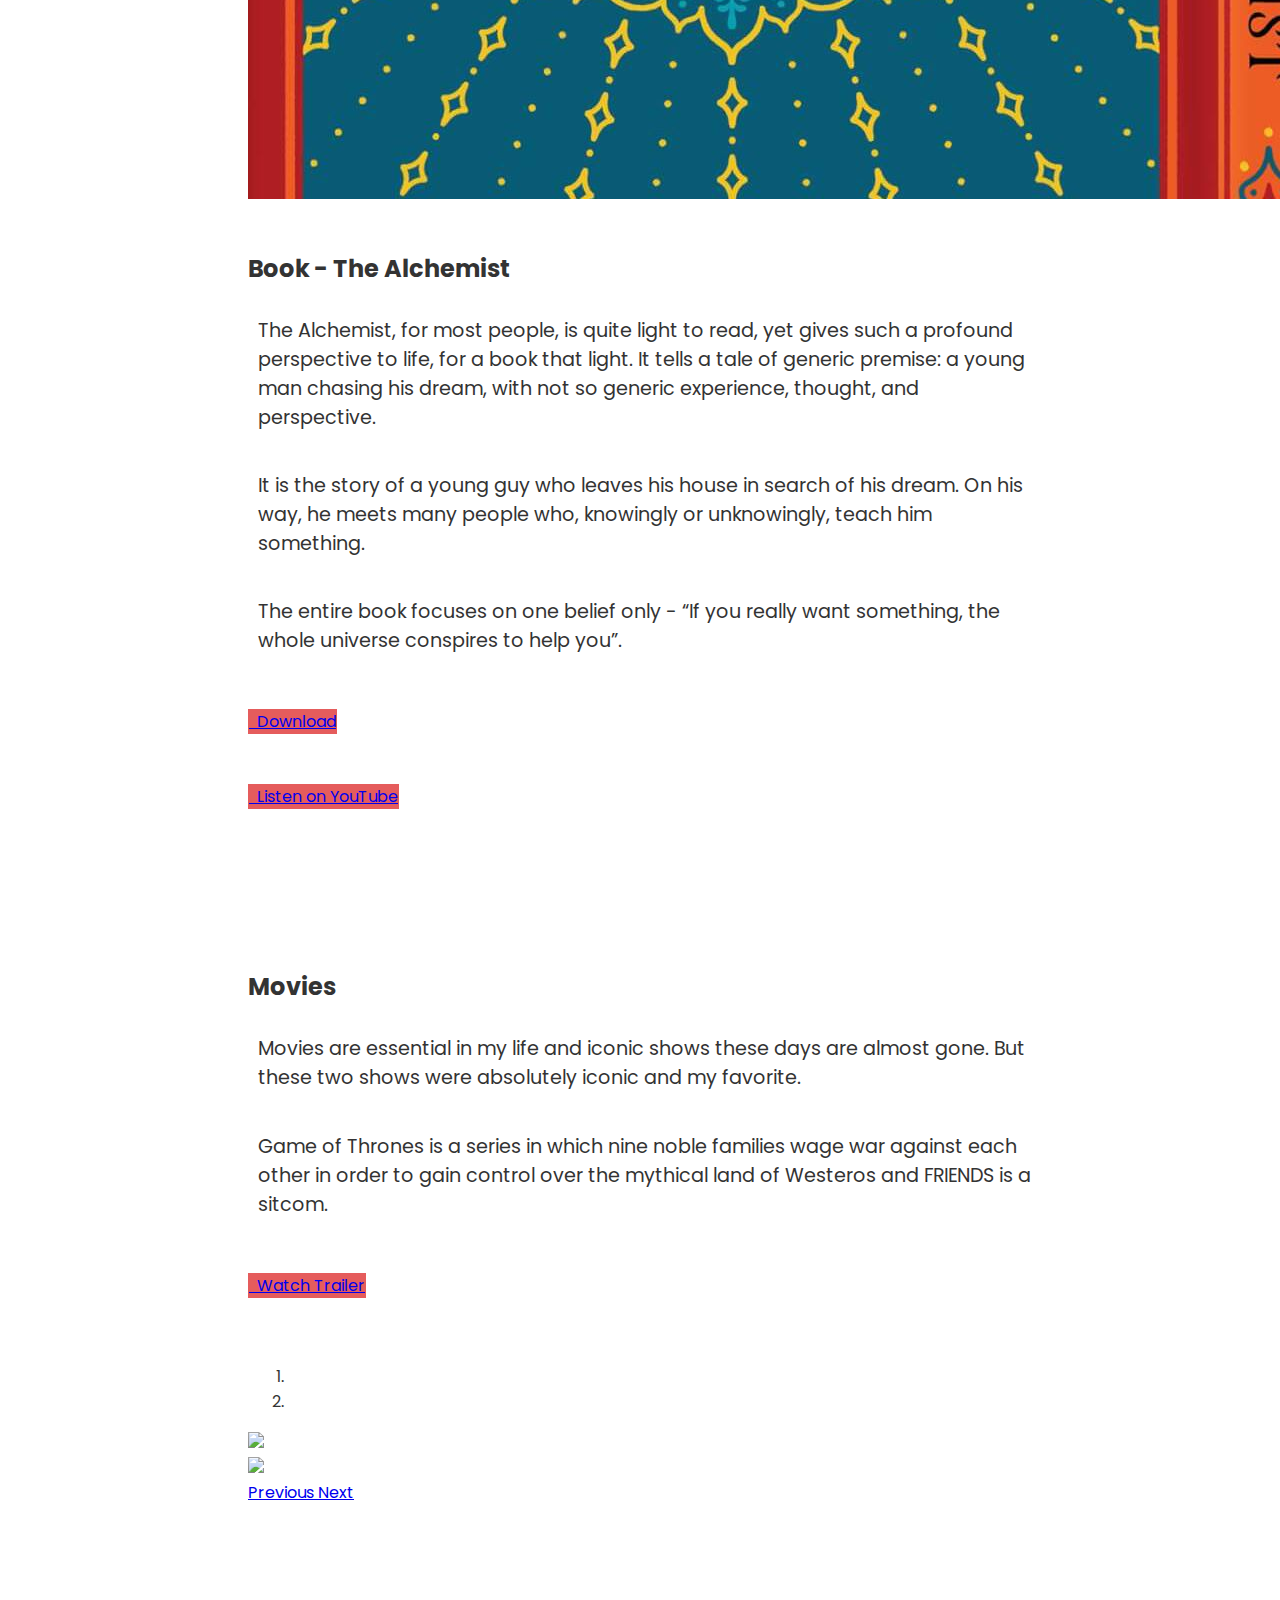
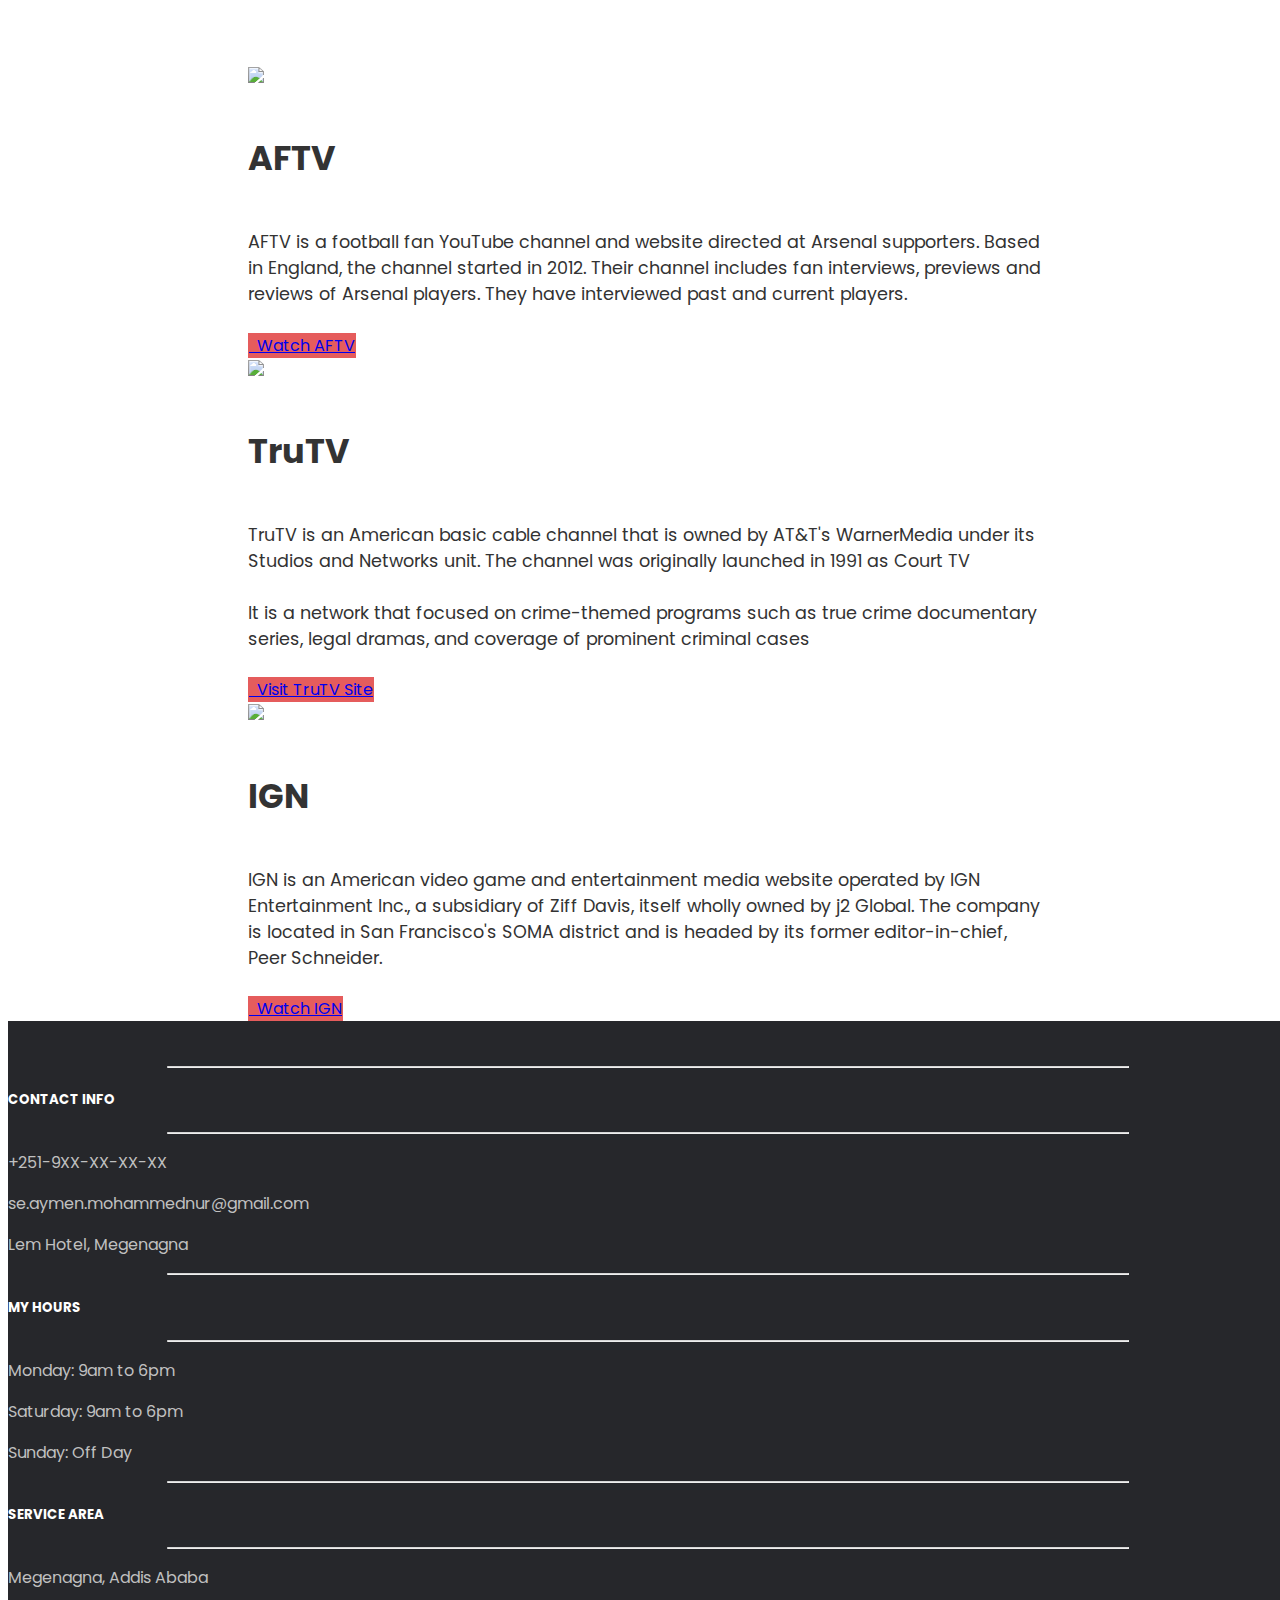
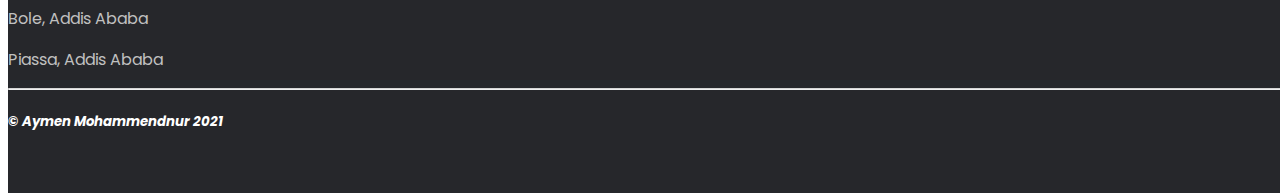
==== commit 20ebe4ed: "Typo fix" ====
--- a/index.html
+++ b/index.html
@@ -6,7 +6,7 @@
     <link rel="stylesheet" href="https://cdn.jsdelivr.net/npm/bootstrap@4.5.3/dist/css/bootstrap.min.css" integrity="sha384-TX8t27EcRE3e/ihU7zmQxVncDAy5uIKz4rEkgIXeMed4M0jlfIDPvg6uqKI2xXr2" crossorigin="anonymous">
     <script src="https://use.fontawesome.com/releases/v5.15.1/js/all.js"></script>
     <title>Aymen Mohammednur</title>
-    <link rel="icon" href="/Asset/image/icon.png">
+    <link rel="icon" href="./Asset/Image/icon.png">
     <link rel="stylesheet" href="Asset/css/style.css">
 </head>
 <body>
@@ -130,7 +130,7 @@
         <div class="container-fluid">
             <div class="row">
                 <div class="col-md-6 book">
-                    <img class="img-fluid" src="/Asset/image/book.jpg">
+                    <img class="img-fluid" src="./Asset/Image/book.jpg">
                     <br><br>
                 </div>
 
--- a/Asset/css/style.css
+++ b/Asset/css/style.css
@@ -70,7 +70,7 @@
 }
 
 .j1{
-    background: url("/Asset/image/bg.jfif");
+    background: url("./../Image/bg.jfif");
     height: 46rem;
     background-size: cover;
     clip-path: polygon(0 0, 100% 0, 100% 90%, 50% 100%, 0 90%);
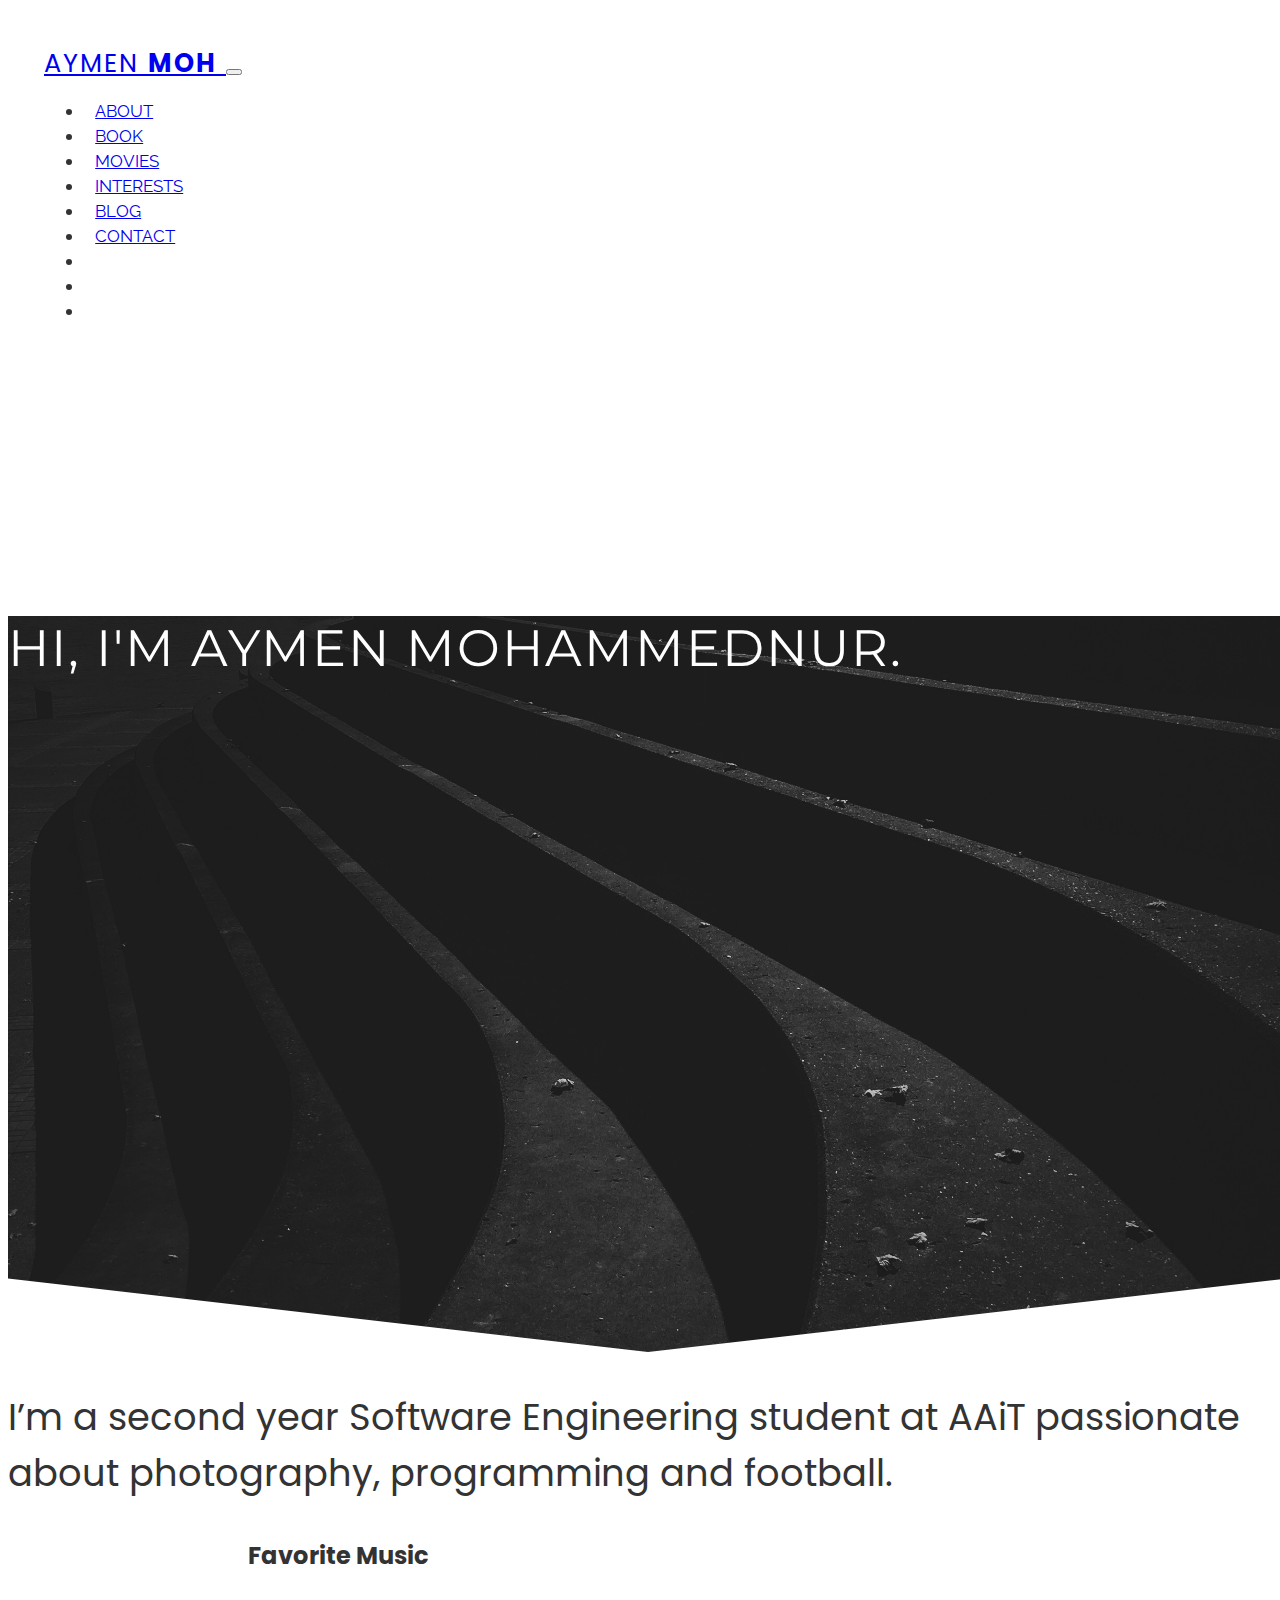
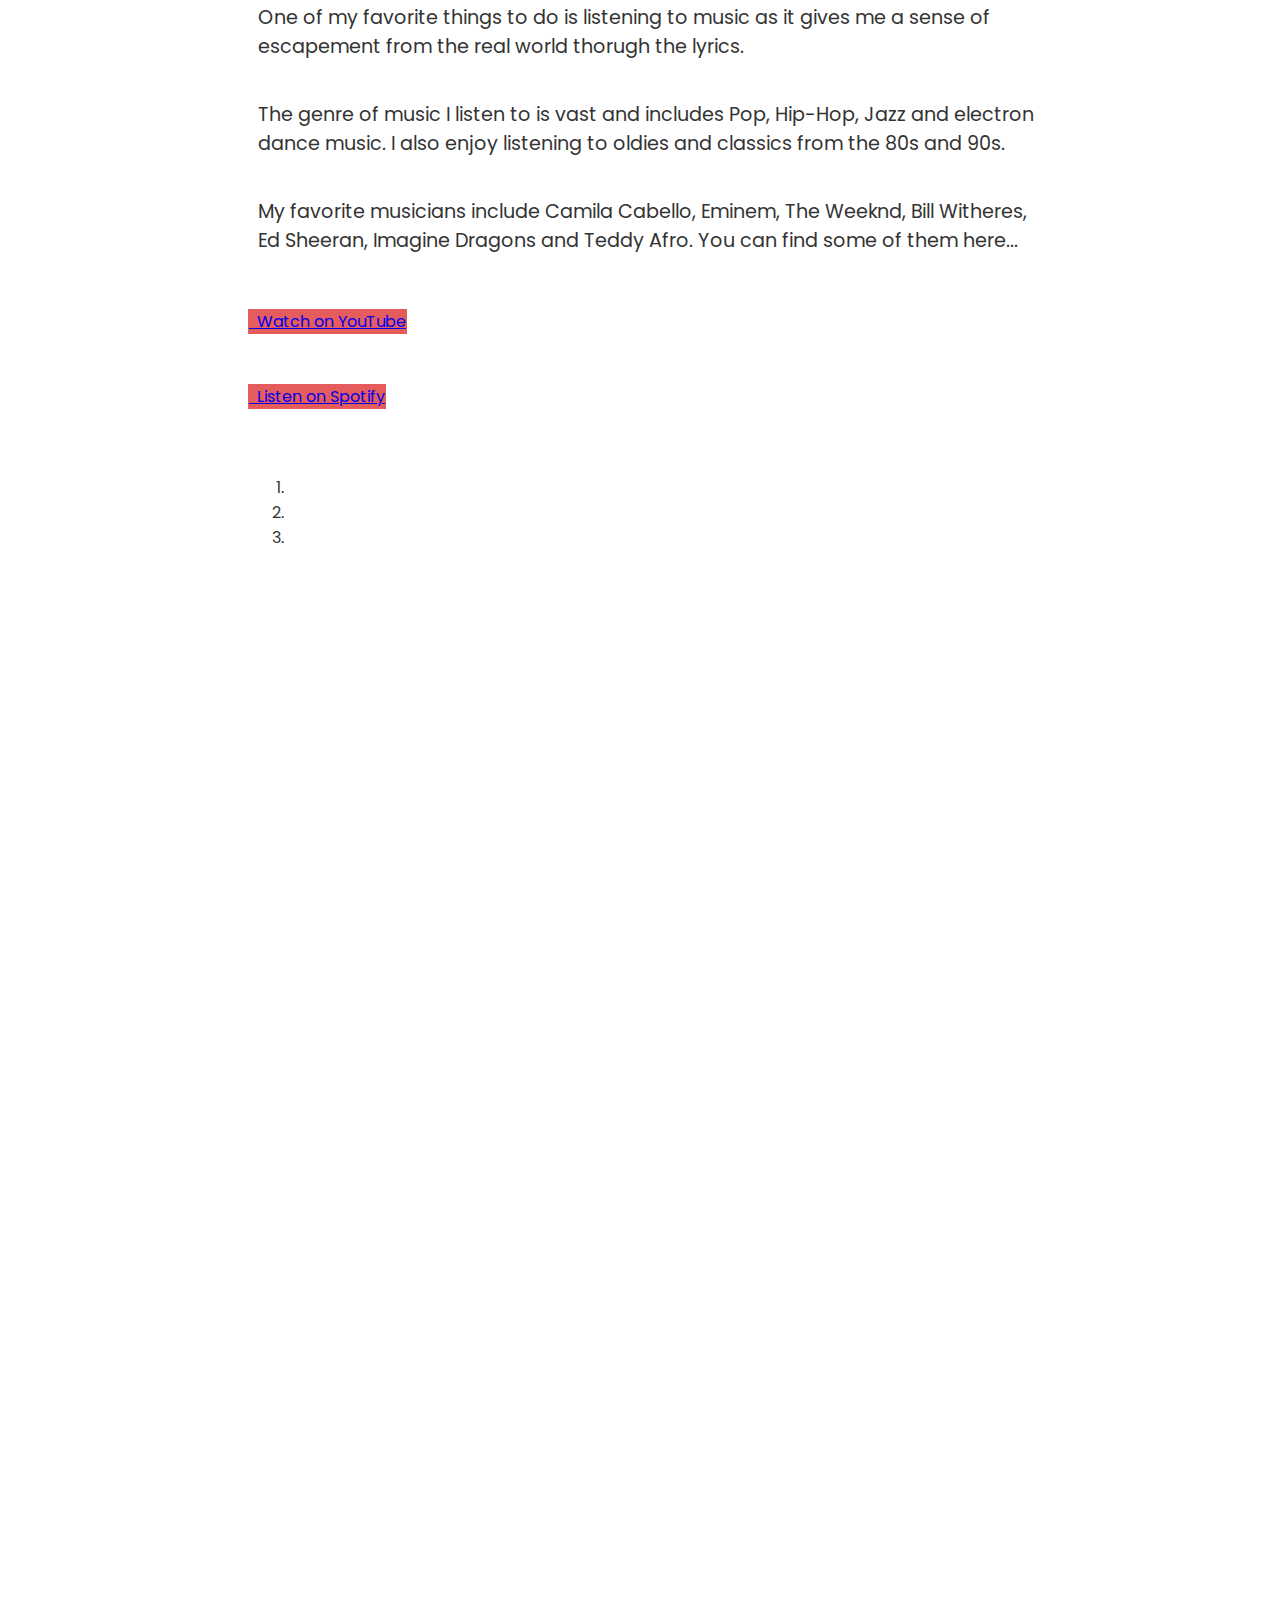
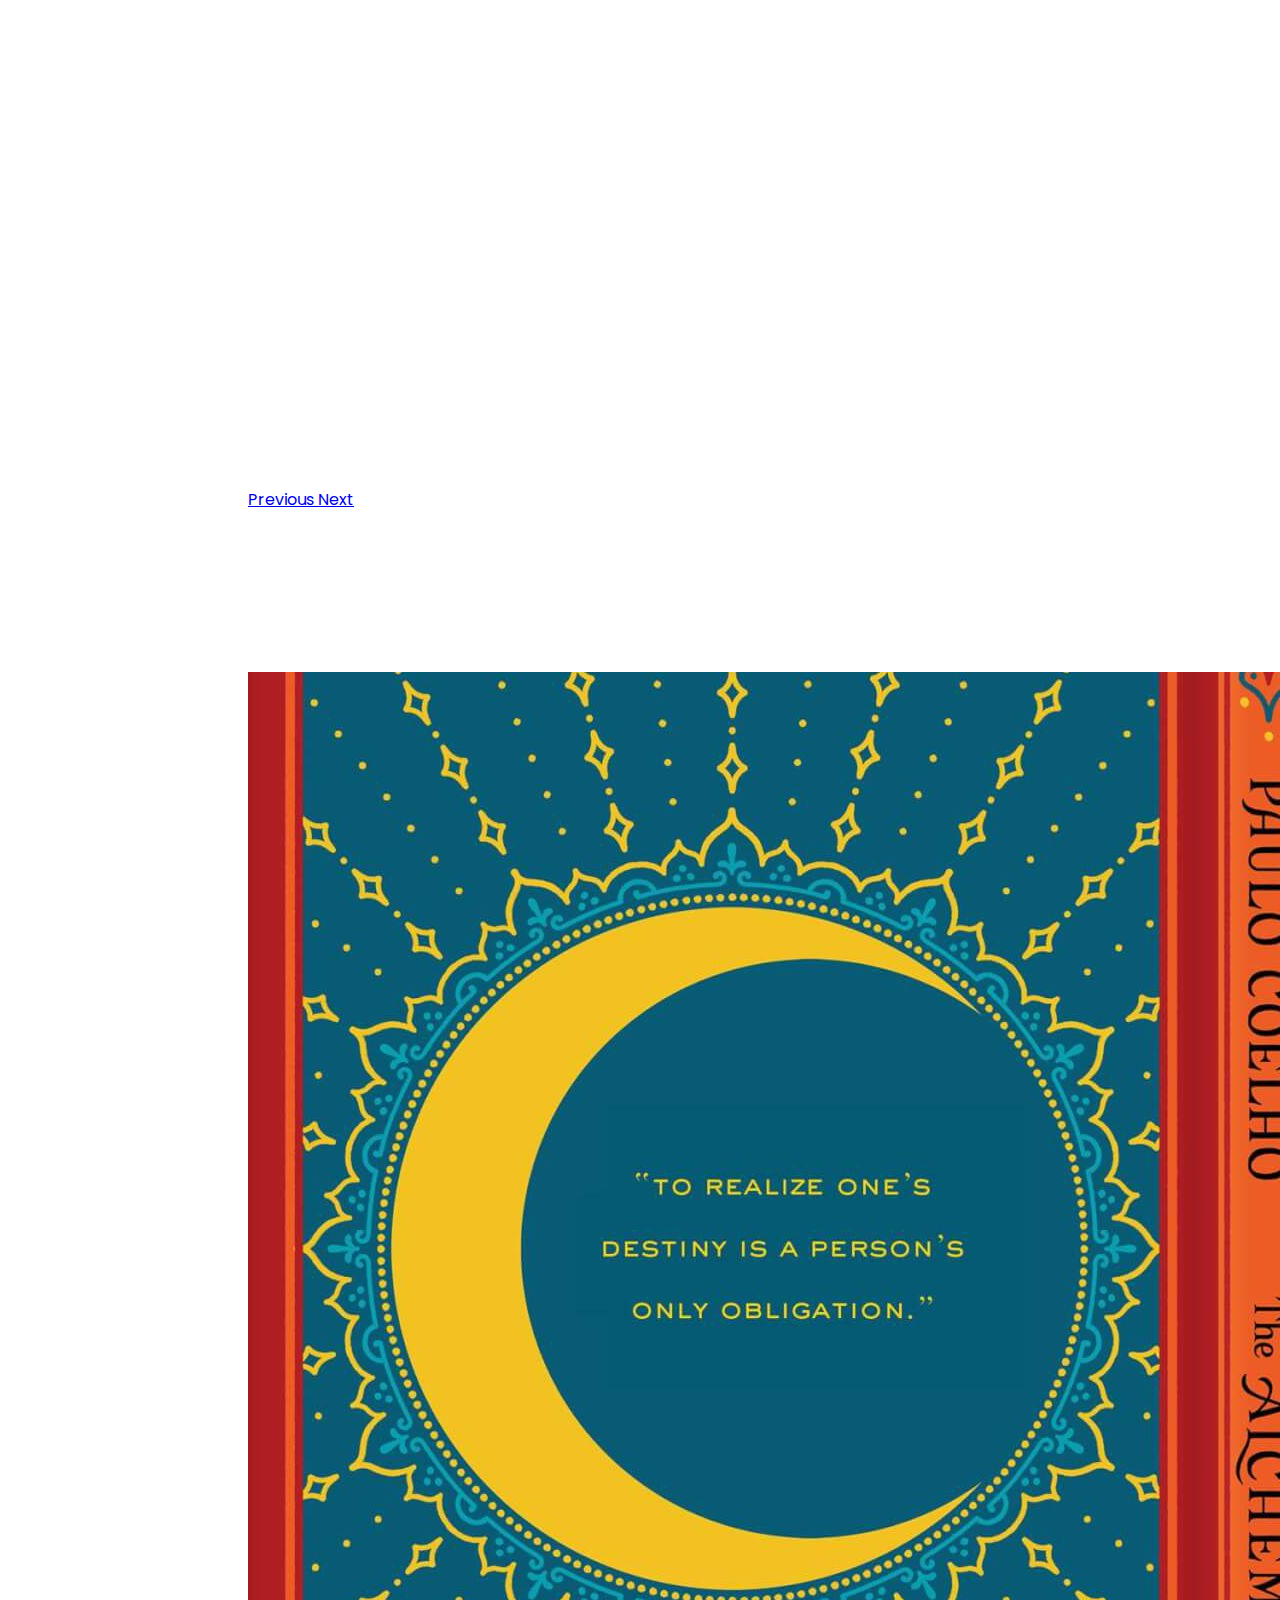
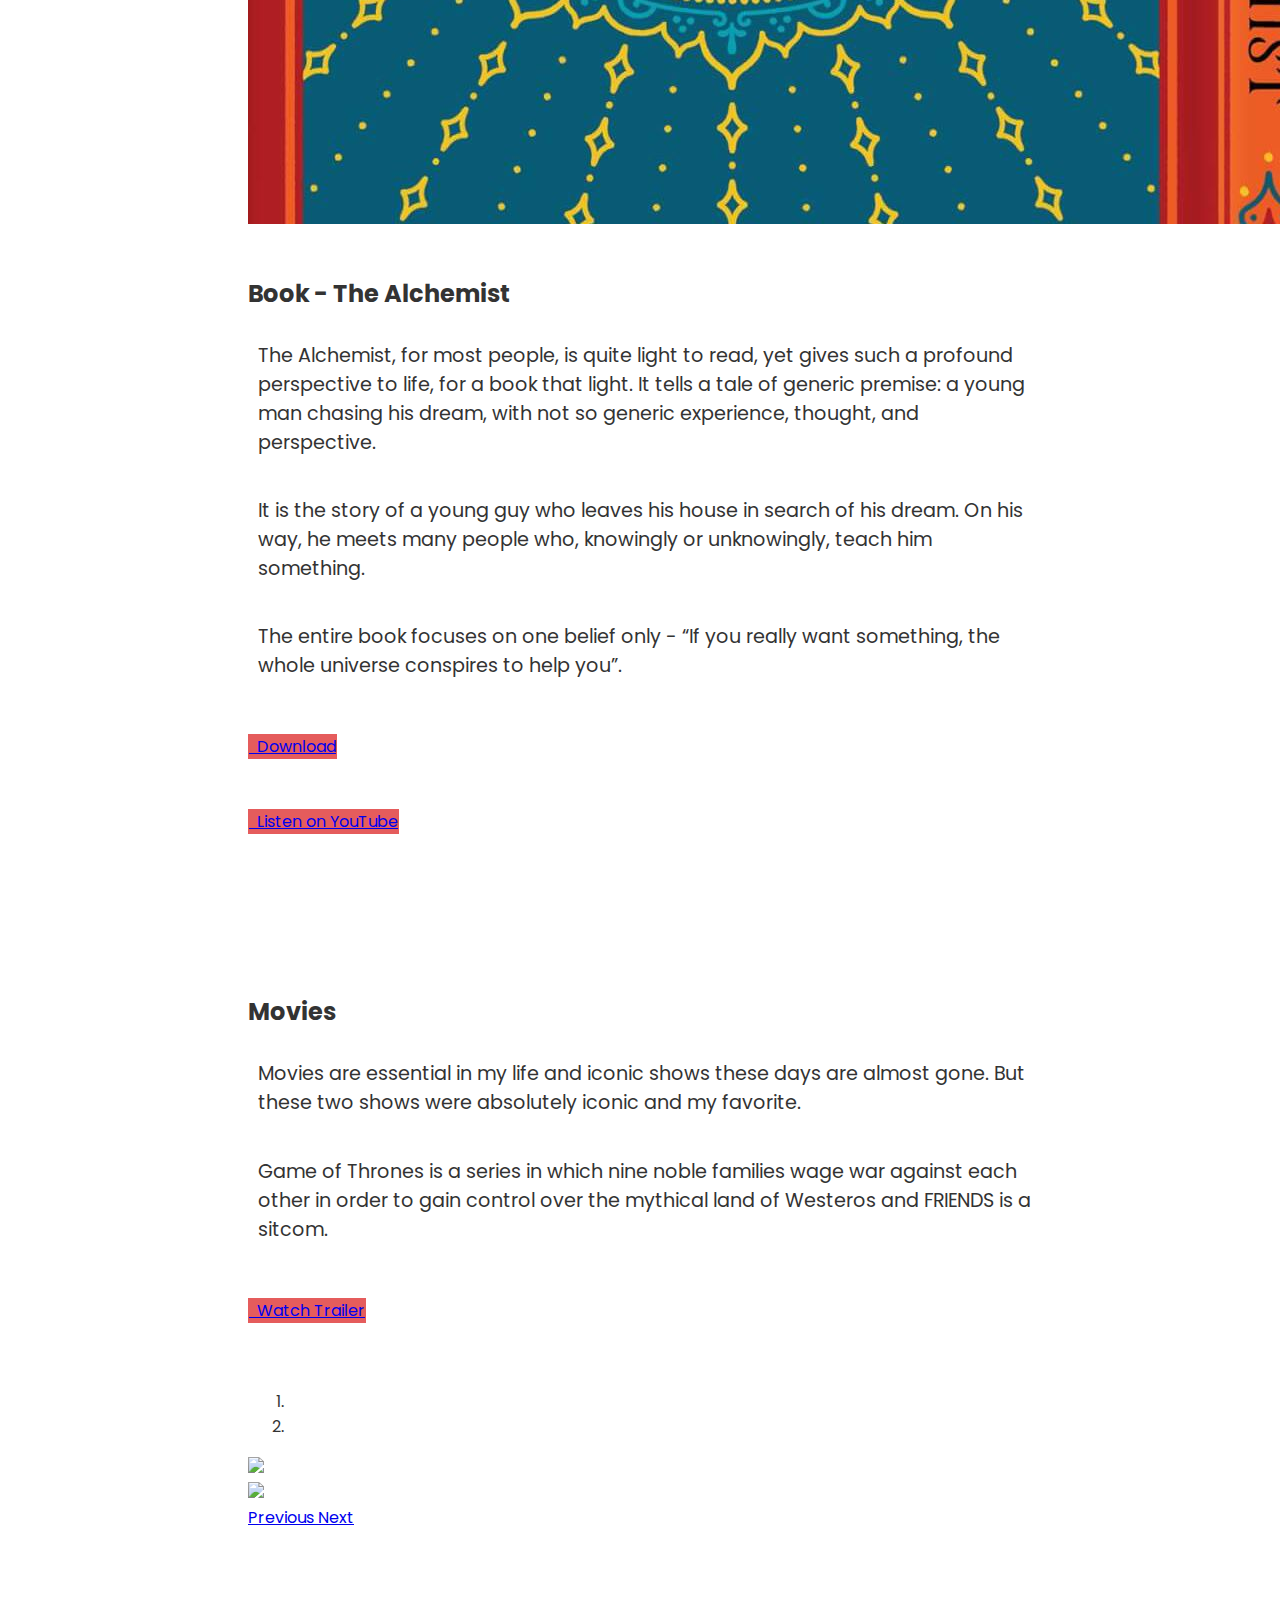
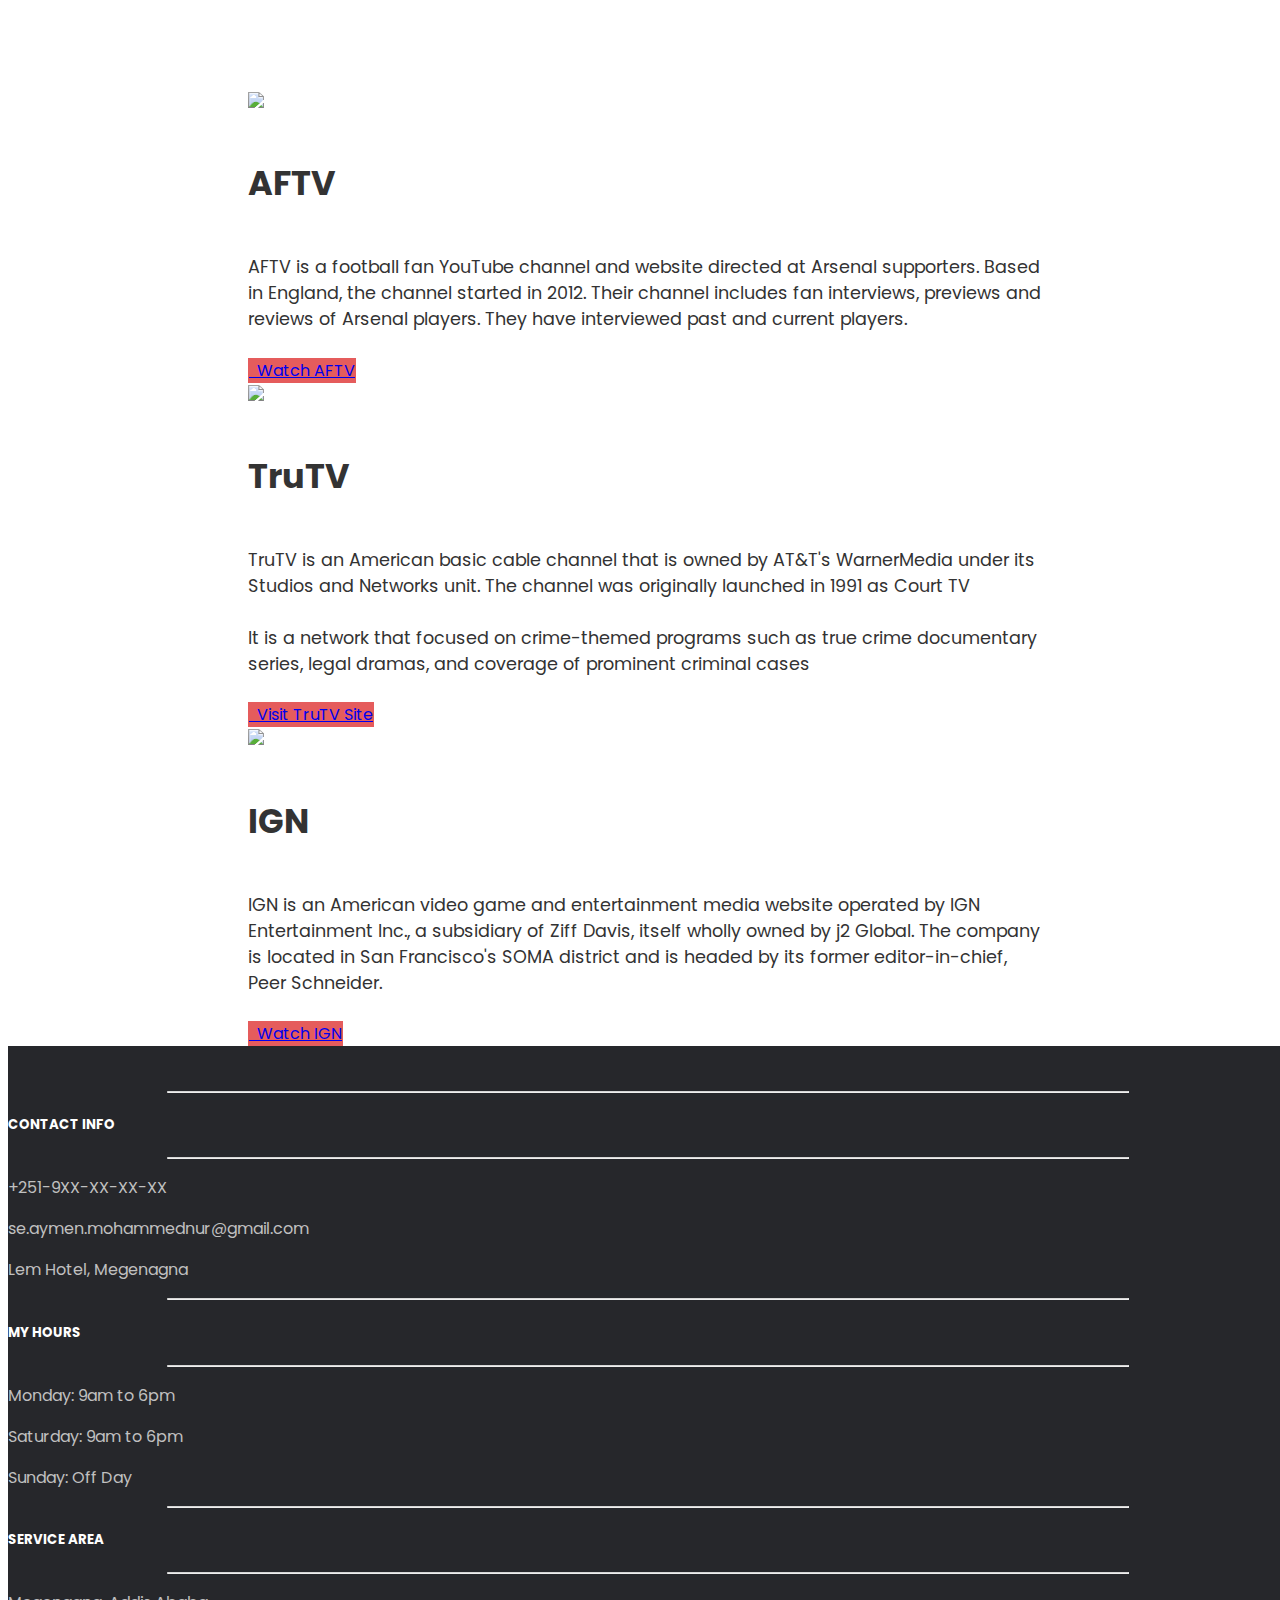
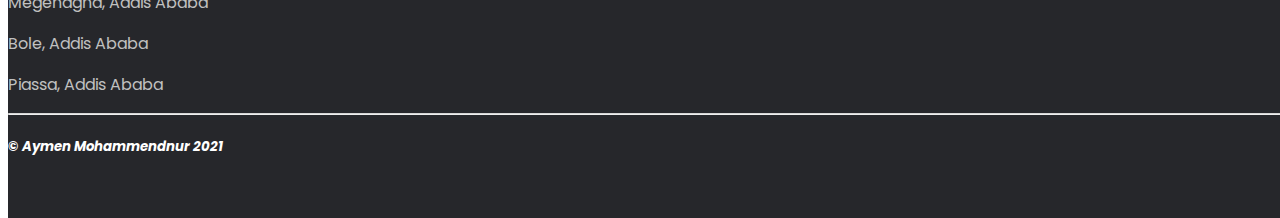
==== commit 8ec19027: "Added Blog page and edited Navbar" ====
--- a/index.html
+++ b/index.html
@@ -32,6 +32,9 @@
                     </li>
                     <li class="nav-item">
                         <a class="nav-link" href="#interests"><i class="fas fa-thumbs-up"></i> Interests</a>
+                    </li>
+                    <li class="nav-item">
+                        <a target="_blank" class="nav-link" href="blog.html"><i class="fas fa-user-secret"></i> Blog</a>
                     </li>
                     <li class="nav-item">
                         <a target="_blank" class="nav-link" href="contact.html"><i class="fas fa-id-card-alt facon"></i> Contact</a>
--- a/Asset/css/style.css
+++ b/Asset/css/style.css
@@ -36,6 +36,13 @@
     text-transform: uppercase;
 }
 
+.navbar-nav li:hover{
+    background-color: black;
+}
+
+.navbar-light .navbar-nav .nav-link:focus, .navbar-light .navbar-nav .nav-link:hover {
+    color: white;
+}
 .tw,
 .in,
 .yt{
@@ -235,4 +242,20 @@
     border: none;
     width: 200px;
     cursor: pointer;
+}
+
+.j3{
+    background-color: white;
+}
+
+.j3 p{
+    font-size: 5rem;
+}
+
+.blogcont{
+    margin-top: 5rem;
+}
+
+.ct-blog{
+    margin-top: 2.1rem;
 }